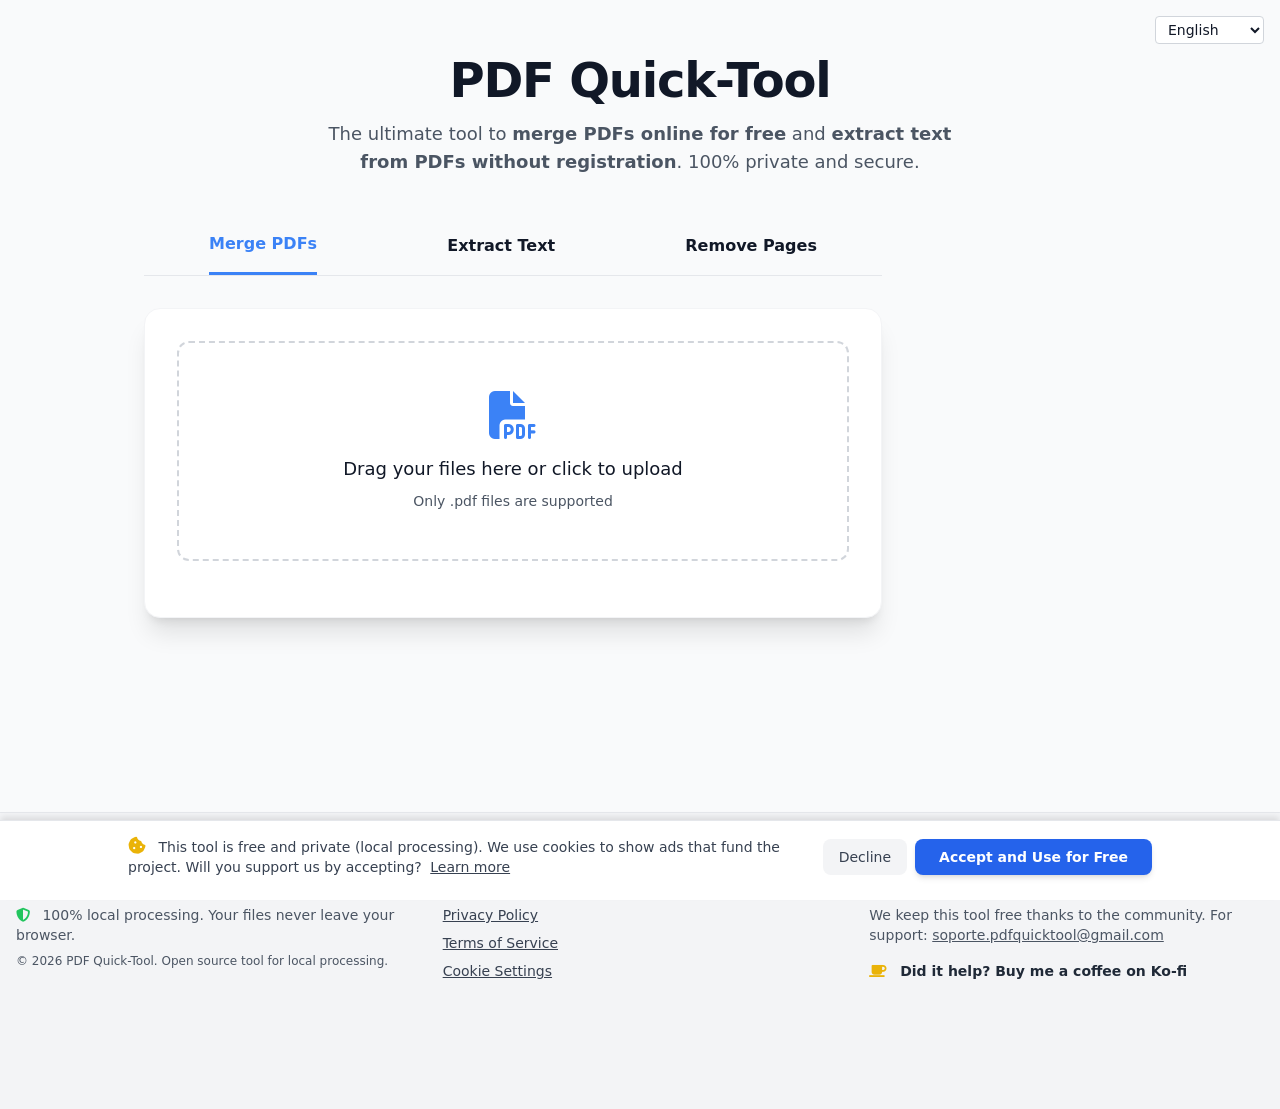
==== index.html @ b6a0bd24 "Update index.html" ====
<!DOCTYPE html>
<html lang="es" class="scroll-smooth">

<head>
    <meta charset="UTF-8">
    <meta name="viewport" content="width=device-width, initial-scale=1.0">
    <meta name="language" content="es" />
    <meta name="revisit-after" content="7 days" />
    <meta name="distribution" content="global" />
    <meta name="rating" content="general" />
    <meta name="robots" content="index, follow" />

    <meta name="theme-color" content="#3b82f6">

    <!-- SEO Básico -->
    <link rel="canonical" href="https://pdf-quick-tool.github.io/" />
    <link rel="alternate" hreflang="x-default" href="https://pdf-quick-tool.github.io/" />
    <link rel="alternate" hreflang="es" href="https://pdf-quick-tool.github.io/?lang=es" />
    <link rel="alternate" hreflang="en" href="https://pdf-quick-tool.github.io/?lang=en" />
    <link rel="alternate" hreflang="fr" href="https://pdf-quick-tool.github.io/?lang=fr" />
    <link rel="alternate" hreflang="de" href="https://pdf-quick-tool.github.io/?lang=de" />
    <link rel="alternate" hreflang="pt" href="https://pdf-quick-tool.github.io/?lang=pt" />

    <title>PDF Quick-Tool: Unir, Dividir y Extraer Texto Gratis Online</title>
    <meta name="description"
        content="Herramienta gratuita para unir PDF, extraer texto y eliminar páginas localmente. Privacidad total: tus archivos nunca salen de tu navegador.">
    <meta name="keywords"
        content="unir pdf gratis online, extraer texto de pdf sin registro, eliminar paginas pdf, pdf quick-tool">

    <!-- OpenGraph (Redes Sociales) -->
    <meta property="og:title" content="PDF Quick-Tool: Procesa tus PDF al instante">
    <meta property="og:description"
        content="Une, divide y extrae texto de tus PDFs sin subir archivos a ningún servidor. Privacidad 100% garantizada.">
    <meta property="og:image" content="https://pdf-quick-tool.github.io/og-image.png">
    <meta property="og:url" content="https://pdf-quick-tool.github.io/">
    <meta property="og:type" content="website">
    <meta property="og:site_name" content="PDF Quick-Tool">
    <meta property="og:image:alt" content="Previsualización de la interfaz de PDF Quick-Tool">

    <!-- Twitter Cards -->
    <meta name="twitter:card" content="summary_large_image">
    <meta name="twitter:title" content="PDF Quick-Tool: Procesa tus PDF al instante">
    <meta name="twitter:description"
        content="Une, divide y extrae texto de tus PDFs sin subir archivos a ningún servidor.">
    <meta name="twitter:image" content="https://pdf-quick-tool.github.io/og-image.png">

    <!-- Favicon optimizado para Google Search Console -->
    <link rel="icon" type="image/svg+xml" href="/favicon.svg" />
    <link rel="icon" type="image/x-icon" href="/favicon.ico" />
    <link rel="icon" href="data:image/svg+xml,<svg xmlns='http://www.w3.org/2000/svg' viewBox='0 0 32 32'><circle cx='16' cy='16' r='15' fill='%233b82f6'/><rect x='8' y='6' width='16' height='20' rx='2' fill='white' opacity='0.95'/><text x='16' y='15' font-family='Arial' font-size='5' font-weight='bold' text-anchor='middle' fill='%231d4ed8'>PDF</text><circle cx='16' cy='20' r='3' fill='%2310b981'/><path d='M14 20 L15.5 21.5 L18 18.5' stroke='white' stroke-width='1.5' fill='none'/></svg>" />
    <link rel="shortcut icon" href="/favicon.ico" />
    <link rel="apple-touch-icon" href="/favicon.ico" />
    <link rel="apple-touch-icon" sizes="180x180" href="/favicon.ico" />
    <meta name="msapplication-TileImage" content="/favicon.ico" />
    <meta name="msapplication-TileColor" content="#3b82f6" />
    
    <!-- Configuración específica para Google Search -->
    <link rel="icon" type="image/png" sizes="48x48" href="/favicon.ico" />
    <link rel="icon" type="image/png" sizes="16x16" href="/favicon.ico" />
    <link rel="icon" type="image/png" sizes="32x32" href="/favicon.ico" />
    
    <!-- Schema.org markup for Google -->
    <script type="application/ld+json">
    {
      "@context": "https://schema.org",
      "@type": "WebApplication",
      "name": "PDF Quick-Tool",
      "url": "https://pdf-quick-tool.github.io",
      "description": "Herramienta gratuita para unir PDF, extraer texto y eliminar páginas localmente. Privacidad total: tus archivos nunca salen de tu navegador.",
      "applicationCategory": "ProductivityApplication",
      "operatingSystem": "Any",
      "browserRequirements": "HTML5, JavaScript",
      "offers": {
        "@type": "Offer",
        "price": "0",
        "priceCurrency": "USD"
      },
      "featureList": [
        "Unir múltiples PDFs",
        "Extraer texto de PDFs",
        "Eliminar páginas específicas",
        "Procesamiento 100% local",
        "Soporte multiidioma"
      ],
      "screenshot": "https://pdf-quick-tool.github.io/og-image.png",
      "author": {
        "@type": "Organization",
        "name": "PDF Quick-Tool"
      },
      "aggregateRating": {
        "@type": "AggregateRating",
        "ratingValue": "4.8",
        "reviewCount": "1000+"
      }
    }
    </script>


    <!-- Scripts & Estilos (Render-blocking optimization) -->
    <link rel="stylesheet" href="styles.css">
    <!-- PDF Libraries are now lazy-loaded on demand to improve performance (FCP/LCP) -->
    <!-- FontAwesome No-Render-Blocking with swap -->
    <!-- Preload del woff2 principal para que el navegador lo descargue de inmediato -->
    <link rel="preload" href="https://cdnjs.cloudflare.com/ajax/libs/font-awesome/6.5.1/webfonts/fa-solid-900.woff2"
        as="font" type="font/woff2" crossorigin="anonymous">
    <link rel="stylesheet" href="https://cdnjs.cloudflare.com/ajax/libs/font-awesome/6.5.1/css/all.min.css"
        media="print" onload="this.media='all'; this.onload=null;">
    <noscript>
        <link rel="stylesheet" href="https://cdnjs.cloudflare.com/ajax/libs/font-awesome/6.5.1/css/all.min.css">
    </noscript>
    <style>
        /* Mejorar FCP y CLS con font-display */
        @font-face {
            font-family: 'Font Awesome 6 Free';
            font-display: swap;
            src: url('https://cdnjs.cloudflare.com/ajax/libs/font-awesome/6.5.1/webfonts/fa-solid-900.woff2') format('woff2');
        }
    </style>

    <style>
        .drop-zone--over {
            border-color: #3b82f6;
            background-color: #eff6ff;
        }

        [v-cloak] {
            display: none;
        }

        .tab-active {
            border-bottom: 3px solid #3b82f6;
            color: #3b82f6;
        }

        /* Prevenir FOUC (Flash of Unstyled Content) */
        body {
            opacity: 0;
            transition: opacity 0.3s ease-in-out;
        }

        body.loaded {
            opacity: 1;
        }

        /* Reserva de espacio para anuncios y banner para evitar CLS */
        #ad-header {
            min-height: 90px;
            aspect-ratio: 728 / 90;
        }

        #ad-post-action {
            min-height: 250px;
            aspect-ratio: 300 / 250;
        }

        #ad-sidebar {
            min-height: 600px;
            aspect-ratio: 160 / 600;
        }

        #cookie-banner {
            min-height: 80px;
        }
    </style>
    <!-- Failsafe: Revelar cuerpo si los scripts tardan demasiado -->
    <script>
        // Inicializar lenguaje lo más pronto posible para evitar saltos de contenido (CLS/LCP)
        const params = new URLSearchParams(window.location.search);
        const langParam = params.get('lang');
        const savedLang = langParam || localStorage.getItem('pdfqt_lang') || 'es';
        document.documentElement.lang = savedLang;

        setTimeout(() => {
            document.body.classList.add('loaded');
        }, 2000);
    </script>
</head>

<body class="bg-gray-50 text-gray-900 transition-colors duration-300 dark:bg-gray-900 dark:text-gray-100">

    <!-- Navegación y Título -->
    <header class="container mx-auto px-4 py-8 text-center relative">
        <div class="absolute top-0 right-4 mt-4">
            <select id="lang-select" onchange="changeLanguage(this.value)" aria-label="Seleccionar idioma"
                class="bg-white dark:bg-gray-800 border border-gray-300 dark:border-gray-700 rounded px-2 py-1 text-sm outline-none">
                <option value="es">Español</option>
                <option value="en">English</option>
                <option value="pt">Português</option>
                <option value="de">Deutsch</option>
                <option value="fr">Français</option>
            </select>
        </div>
        <h1 class="text-4xl font-extrabold tracking-tight sm:text-5xl mt-6 mb-4" data-i18n="title_main">
            PDF Quick-Tool
        </h1>
        <p class="text-lg text-gray-600 dark:text-gray-400 max-w-2xl mx-auto" data-i18n="subtitle_main">
            La herramienta definitiva para <strong>unir PDF gratis online</strong> y <strong>extraer texto de PDF sin
                registro</strong>. 100% privado y seguro.
        </p>
    </header>

    <main class="container mx-auto px-4 py-6 max-w-5xl">
        <div class="grid grid-cols-1 lg:grid-cols-4 gap-6">

            <!-- Columna Principal -->
            <div class="lg:col-span-3 space-y-6">

                <!-- Tabs -->
                <nav class="flex justify-around border-b border-gray-200 dark:border-gray-700 mb-8">
                    <button onclick="switchTab('merge')" id="tab-merge" class="tab-btn pb-4 font-semibold tab-active"
                        data-i18n="tab_merge">Unir PDFs</button>
                    <button onclick="switchTab('extract')" id="tab-extract" class="tab-btn pb-4 font-semibold"
                        data-i18n="tab_extract">Extraer
                        Texto</button>
                    <button onclick="switchTab('remove')" id="tab-remove" class="tab-btn pb-4 font-semibold"
                        data-i18n="tab_remove">Eliminar
                        Páginas</button>
                </nav>

                <!-- Herramienta Interactiva -->
                <section
                    class="bg-white dark:bg-gray-800 p-8 rounded-2xl shadow-xl border border-gray-100 dark:border-gray-700">
                    <div id="drop-zone"
                        class="border-2 border-dashed border-gray-300 dark:border-gray-600 rounded-xl p-12 text-center transition-all cursor-pointer hover:border-blue-400">
                        <i class="fas fa-file-pdf text-5xl text-blue-500 mb-4" style="width: 48px; height: 48px;"></i>
                        <p class="text-lg font-medium" data-i18n="drop_zone_title">Arrastra tus archivos aquí o haz clic
                            para subir</p>
                        <p class="text-sm text-gray-600 dark:text-gray-400 mt-2" data-i18n="drop_zone_subtitle">Solo
                            archivos .pdf
                            admitidos</p>
                        <input type="file" id="file-input" class="hidden" multiple accept=".pdf">
                    </div>

                    <!-- Lista de archivos seleccionados -->
                    <div id="file-list" class="mt-6 space-y-2"></div>

                    <!-- Configuración según herramienta -->
                    <div id="config-area" class="mt-8 hidden">
                        <div id="remove-pages-config" class="hidden">
                            <label class="block text-sm font-medium mb-2" data-i18n="pages_to_remove">Páginas a eliminar
                                (ej: 1, 3-5):</label>
                            <input type="text" id="pages-to-remove" placeholder="1, 4, 5"
                                class="w-full p-3 rounded-lg border dark:bg-gray-700 dark:border-gray-600">
                        </div>

                        <div id="extract-config"
                            class="hidden mb-6 rounded-2xl border-2 border-gray-200 dark:border-gray-700 bg-white dark:bg-gray-800 shadow-sm overflow-hidden transition-all duration-300">

                            <!-- Harmonious Clickable Header -->
                            <label
                                class="flex items-center justify-between p-5 border-b border-gray-100 dark:border-gray-700 hover:bg-gray-50 dark:hover:bg-gray-700/50 cursor-pointer transition-colors"
                                id="ocr-header-module" aria-label="Toggle OCR">
                                <div class="flex items-center space-x-4">
                                    <div class="bg-blue-100 dark:bg-blue-900/60 p-3 rounded-xl text-blue-700 dark:text-blue-300 shadow-sm transition-colors"
                                        id="ocr-icon-bg">
                                        <i class="fas fa-file-search text-lg" id="ocr-icon"></i>
                                    </div>
                                    <div>
                                        <h4 class="text-base font-bold text-gray-900 dark:text-white leading-none"
                                            data-i18n="ocr_title">Optimizar Lectura (OCR)</h4>
                                        <p class="text-[13px] text-gray-600 dark:text-gray-400 mt-1.5 font-medium"
                                            data-i18n="ocr_subtitle">Detecta texto en imágenes o fotos</p>
                                    </div>
                                </div>

                                <!-- Standard, Highly Visible Toggle -->
                                <div class="relative inline-flex items-center cursor-pointer ml-4 shrink-0">
                                    <input type="checkbox" id="ocr-toggle" class="sr-only peer"
                                        onchange="toggleOCRVisuals(this)">
                                    <div
                                        class="w-14 h-7 bg-gray-300 peer-focus:outline-none peer-focus:ring-4 peer-focus:ring-blue-500/30 rounded-full peer dark:bg-gray-600 peer-checked:after:translate-x-full rtl:peer-checked:after:-translate-x-full peer-checked:after:border-white after:content-[''] after:absolute after:top-[2px] after:start-[3px] after:bg-white after:border-gray-300 after:border after:rounded-full after:h-6 after:w-6 after:transition-all dark:border-gray-500 peer-checked:bg-blue-600">
                                    </div>
                                </div>
                            </label>

                            <div class="p-5 flex flex-col space-y-4">
                                <div class="flex items-center justify-between">
                                    <div class="flex items-center space-x-3">
                                        <span id="ocr-status-badge"
                                            class="px-3 py-1 rounded-full text-[11px] tracking-widest uppercase font-bold bg-gray-100 dark:bg-gray-700 text-gray-600 dark:text-gray-300 border border-gray-200 dark:border-gray-600 transition-colors"
                                            data-i18n="ocr_off">DESACTIVADO</span>
                                        <p class="text-[13px] text-gray-700 dark:text-gray-300 font-semibold"
                                            data-i18n="ocr_privacy_note">Privacidad 100% Local</p>
                                    </div>
                                </div>
                                <p class="text-xs leading-relaxed text-gray-500 dark:text-gray-400"
                                    data-i18n="ocr_disclaimer">Nota: Si es la primera vez, descargará los datos
                                    necesarios (~10MB) de internet.</p>

                                <div id="ocr-tip"
                                    class="hidden mt-1 p-4 bg-amber-50 dark:bg-amber-900/30 border border-amber-200 dark:border-amber-700/50 rounded-xl flex items-start space-x-3 transition-all duration-500 shadow-sm">
                                    <i class="fas fa-lightbulb text-amber-500 dark:text-amber-400 mt-0.5 text-lg"></i>
                                    <div class="flex-1">
                                        <p class="text-[13px] text-amber-900 dark:text-amber-100 font-bold mb-1">¡Aviso!
                                        </p>
                                        <p class="text-xs text-amber-800 dark:text-amber-200/90 leading-relaxed"
                                            data-i18n="ocr_tip_text">Este PDF parece ser una imagen. ¡Activá el OCR
                                            arriba para leer su texto!</p>
                                    </div>
                                </div>
                            </div>
                        </div>

                        <div id="ocr-status"
                            class="hidden mt-4 p-5 bg-gray-50 dark:bg-gray-800/60 rounded-xl border border-gray-200 dark:border-gray-700 shadow-sm transition-all">
                            <div class="flex items-center justify-between mb-3">
                                <div class="flex items-center space-x-3">
                                    <i class="fas fa-circle-notch fa-spin text-blue-600 dark:text-blue-400"></i>
                                    <p id="ocr-status-text"
                                        class="text-[13px] font-bold text-gray-800 dark:text-gray-200"></p>
                                </div>
                                <span id="ocr-percentage"
                                    class="text-xs font-bold text-gray-500 dark:text-gray-400">0%</span>
                            </div>
                            <div
                                class="w-full bg-gray-200 dark:bg-gray-700 rounded-full h-2 shadow-inner overflow-hidden">
                                <div id="ocr-progress"
                                    class="bg-blue-600 dark:bg-blue-500 h-full rounded-full transition-all duration-300 ease-out relative"
                                    style="width: 0%"></div>
                            </div>
                        </div>

                        <button id="process-btn"
                            class="w-full bg-blue-600 hover:bg-blue-700 text-white font-bold py-4 rounded-xl transition-all flex items-center justify-center space-x-2 mt-4">
                            <span id="btn-text" data-i18n="process_btn">Procesar Archivo</span>
                            <div id="loader"
                                class="hidden w-5 h-5 border-2 border-white border-t-transparent rounded-full animate-spin">
                            </div>
                        </button>
                <!-- Contenido SEO -->
                <article class="prose dark:prose-invert max-w-none mt-12">
                    <h2 class="text-2xl font-bold" data-i18n="seo_h2">¿Cómo unir PDF gratis online con esta herramienta?
                    </h2>
                    <p data-i18n="seo_p">Nuestra herramienta utiliza la tecnología de <strong>procesamiento en el
                            cliente</strong>. A
                        diferencia de otros sitios, nosotros no subimos tus documentos a un servidor externo. Todo
                        ocurre en la memoria de tu navegador, lo que la convierte en la opción más rápida y segura para
                        manejar documentos sensibles.</p>

                    <h3 class="text-xl font-semibold mt-4" data-i18n="seo_h3">Beneficios de extraer texto de PDF sin
                        registro</h3>
                    <ul class="list-disc pl-6">
                        <li data-i18n="seo_li1"><strong>Privacidad:</strong> Los datos bancarios o personales no salen
                            de tu PC.</li>
                        <li data-i18n="seo_li2"><strong>Velocidad:</strong> Sin colas de espera ni tiempos de subida.
                        </li>
                        <li data-i18n="seo_li3"><strong>Sin límites:</strong> Procesa archivos grandes sin restricciones
                            de cuenta premium.
                        </li>
                    </ul>
                </article>

                <!-- FAQ Section -->
                <section class="mt-12 space-y-4">
                    <h2 class="text-2xl font-bold mb-6" data-i18n="faq_title">Preguntas Frecuentes (FAQ)</h2>
                    <div class="p-4 border rounded-lg bg-gray-50 dark:bg-gray-800">
                        <h3 class="font-bold" data-i18n="faq_q1">¿Es seguro subir mis documentos?</h3>
                        <p class="text-sm" data-i18n="faq_a1">Absolutamente. PDF Quick-Tool procesa los archivos
                            localmente. Tus PDFs nunca
                            se envían a la nube.</p>
                    </div>
                    <div class="p-4 border rounded-lg bg-gray-50 dark:bg-gray-800">
                        <h3 class="font-bold" data-i18n="faq_q2">¿Tiene algún costo o límite de uso?</h3>
                        <p class="text-sm" data-i18n="faq_a2">No. Es totalmente gratuito y no requiere registro previo
                            para funcionar.</p>
                    </div>
                </section>
            </div>


        </div>
    </main>

    <!-- Native Banner Ad - relocated for better UX -->
    <div id="native-banner-container" class="w-full flex justify-center my-8 min-h-[90px]">
        <div id="container-9c0160470687def6fc582f0096557057"></div>
    </div>

    <footer class="bg-gray-100 dark:bg-gray-950 py-12 mt-20 border-t dark:border-gray-800 pb-32">
        <!-- pb-32 para el banner de cookies -->
        <div class="container mx-auto px-4">
            <div class="grid grid-cols-1 md:grid-cols-3 gap-8 text-center md:text-left">
                <!-- Columna 1: Seguridad y Confianza -->
                <div>
                    <h3 class="text-lg font-bold mb-4 text-gray-900 dark:text-gray-100">PDF Quick-Tool</h3>
                    <p class="text-sm text-gray-600 dark:text-gray-400 mb-2" data-i18n="footer_trust">
                        <i class="fas fa-shield-alt text-green-500 mr-2"></i> Procesamiento 100% local. Tus archivos
                        nunca salen de tu navegador.
                    </p>
                    <p class="text-xs text-gray-600 dark:text-gray-400" data-i18n="footer_copy">
                        &copy; 2026 PDF Quick-Tool. Herramienta de código abierto.
                    </p>
                </div>

                <!-- Columna 2: Legal -->
                <div>
                    <h3 class="text-lg font-bold mb-4 text-gray-900 dark:text-gray-100" data-i18n="footer_legal_title">
                        Legal</h3>
                    <ul class="space-y-2 text-sm text-gray-700 dark:text-gray-300">
                        <li><a href="privacy.html"
                                class="underline hover:text-blue-600 dark:hover:text-blue-400 transition-colors"
                                data-i18n="footer_privacy">Política de Privacidad</a></li>
                        <li><a href="terms.html"
                                class="underline hover:text-blue-600 dark:hover:text-blue-400 transition-colors"
                                data-i18n="footer_terms">Términos de Servicio</a></li>
                        <li><a href="#" onclick="resetConsent(event)"
                                class="underline hover:text-blue-600 dark:hover:text-blue-400 transition-colors"
                                data-i18n="footer_cookie_settings">Configuración de Cookies</a></li>
                    </ul>
                </div>

                <!-- Columna 3: Apoyo y Contacto -->
                <div>
                    <h3 class="text-lg font-bold mb-4 text-gray-900 dark:text-gray-100"
                        data-i18n="footer_support_title">Apoya el Proyecto</h3>
                    <p class="text-sm text-gray-600 dark:text-gray-400 mb-4" data-i18n="footer_support_text">
                        Mantenemos esta herramienta gratuita gracias a la comunidad. Para soporte:
                        <a href="mailto:soporte.pdfquicktool@gmail.com"
                            class="text-blue-900 dark:text-blue-300 underline hover:no-underline">soporte.pdfquicktool@gmail.com</a>
                    </p>
                    <p class="text-sm font-semibold text-gray-800 dark:text-gray-200 mt-4">
                        <i class="fas fa-coffee text-yellow-500 mr-2"></i>
                        <span data-i18n="footer_coffee_btn">¿Te sirvió? Invitame un café en Ko-fi</span>
                    </p>
                </div>
            </div>
        </div>
    </footer>

    <!-- Banner de Consentimiento de Cookies (GDPR Opt-in) -->
    <div id="cookie-banner"
        class="fixed bottom-0 left-0 right-0 bg-white dark:bg-gray-800 border-t border-gray-200 dark:border-gray-700 shadow-[0_-4px_6px_-1px_rgba(0,0,0,0.1)] p-4 transform translate-y-full transition-transform duration-500 z-50">
        <div class="container mx-auto max-w-5xl flex flex-col md:flex-row items-center justify-between gap-4">
            <div class="text-sm text-gray-700 dark:text-gray-300 flex-1">
                <i class="fas fa-cookie-bite text-yellow-500 mr-2 text-lg"></i>
                <span data-i18n="cookie_message">Esta herramienta es gratuita y privada (procesamiento local). Usamos
                    cookies para mostrar anuncios que financian el proyecto. ¿Nos apoyas aceptando?</span>
                <a href="privacy.html" class="text-blue-700 dark:text-blue-400 underline hover:no-underline ml-1"
                    aria-label="Conoce más sobre nuestra política de privacidad" data-i18n="cookie_privacy_link">Conoce
                    más</a>
            </div>
            <div class="flex gap-2 w-full md:w-auto">
                <button onclick="declineCookies()"
                    class="flex-1 md:flex-none px-4 py-2 text-sm font-medium text-gray-700 bg-gray-100 hover:bg-gray-200 dark:bg-gray-700 dark:text-gray-200 dark:hover:bg-gray-600 rounded-lg transition-colors"
                    data-i18n="cookie_decline">Rechazar</button>
                <button onclick="acceptCookies()"
                    class="flex-1 md:flex-none px-6 py-2 text-sm font-bold text-white bg-blue-600 hover:bg-blue-700 shadow-md rounded-lg transition-colors"
                    data-i18n="cookie_accept">Aceptar y Usar Gratis</button>
            </div>
        </div>
    </div>

    <script>
        const translations = {
            es: {
                title_main: "PDF Quick-Tool",
                subtitle_main: "La herramienta definitiva para <strong>unir PDF gratis online</strong> e <strong>extraer texto de PDF sin registro</strong>. 100% privado y seguro.",
                tab_merge: "Unir PDFs",
                tab_extract: "Extraer Texto",
                tab_remove: "Eliminar Páginas",
                drop_zone_title: "Arrastra tus archivos aquí o haz clic para subir",
                drop_zone_subtitle: "Solo archivos .pdf admitidos",
                pages_to_remove: "Páginas a eliminar (ej: 1, 3-5):",
                process_btn: "Procesar Archivo",
                processing_btn: "Procesando...",
                seo_h2: "¿Cómo unir PDF gratis online con esta herramienta?",
                seo_p: "Nuestra herramienta utiliza la tecnología de <strong>procesamiento en el cliente</strong>. A diferencia de otros sitios, nosotros no subimos tus documentos a un servidor externo. Todo ocurre en la memoria de tu navegador, lo que la convierte en la opción más rápida y segura para manejar documentos sensibles.",
                seo_h3: "Beneficios de extraer texto de PDF sin registro",
                seo_li1: "<strong>Privacidad:</strong> Los datos bancarios o personales no salen de tu PC.",
                seo_li2: "<strong>Velocidad:</strong> Sin colas de espera ni tiempos de subida.",
                seo_li3: "<strong>Sin límites:</strong> Procesa archivos grandes sin restricciones de cuenta premium.",
                faq_title: "Preguntas Frecuentes (FAQ)",
                faq_q1: "¿Es seguro subir mis documentos?",
                faq_a1: "Absolutamente. PDF Quick-Tool procesa los archivos localmente. Tus PDFs nunca se envían a la nube.",
                faq_q2: "¿Tiene algún costo o límite de uso?",
                faq_a2: "No. Es totalmente gratuito y no requiere registro previo para funcionar.",
                footer_copy: "&copy; 2026 PDF Quick-Tool. Herramienta de código abierto para procesamiento local.",
                alert_pdf_loading: "La librería PDF aún se está cargando. Reintenta en un momento.",
                alert_pdfjs_loading: "La librería PDF.js aún se está cargando. Reintenta en un momento.",
                alert_error: "Error al procesar: ",
                file_merged: "unido.pdf",
                file_extracted: "texto_extraido_",
                file_modified: "modificado.pdf",
                page_text: "Página",
                page_title: "PDF Quick-Tool: Unir, Dividir y Extraer Texto Gratis Online",
                meta_description: "Herramienta gratuita para unir PDF, extraer texto y eliminar páginas localmente. Privacidad total: tus archivos nunca salen de tu navegador.",
                meta_keywords: "unir pdf gratis online, extraer texto de pdf sin registro, eliminar paginas pdf, pdf quick-tool",
                footer_trust: "<i class=\"fas fa-shield-alt text-green-500 mr-2\"></i> Procesamiento 100% local. Tus archivos nunca salen de tu navegador.",
                footer_legal_title: "Legal",
                footer_privacy: "Política de Privacidad",
                footer_terms: "Términos de Servicio",
                footer_support_title: "Apoya el Proyecto",
                footer_support_text: "Mantenemos esta herramienta gratuita gracias a la comunidad. Para soporte: <a href='mailto:soporte.pdfquicktool@gmail.com' class='text-blue-700 dark:text-blue-400 underline hover:no-underline'>soporte.pdfquicktool@gmail.com</a>",
                cookie_message: "Esta herramienta es gratuita y privada (procesamiento local). Usamos cookies para mostrar anuncios que financian el proyecto. ¿Nos apoyas aceptando?",
                cookie_privacy_link: "Conoce más",
                cookie_accept: "Aceptar y Usar Gratis",
                cookie_decline: "Rechazar",
                footer_cookie_settings: "Configuración de Cookies",
                footer_coffee_btn: "¿Te sirvió? Invitame un café en Ko-fi",
                kofi_button: "Apoyame",
                enable_ocr: "Habilitar OCR (Para PDFs escaneados)",
                ocr_disclaimer: "El proceso es local pero puede ser lento y requiere descargar archivos adicionales (aprox. 10MB) la primera vez.",
                ocr_loading_worker: "Configurando motor de OCR...",
                ocr_processing_page: "Reconociendo texto: Página ",
                ocr_complete: "OCR completado!",
                ocr_suggest: "No se detectó texto. ¿Quieres intentar habilitar OCR?",
                ocr_tip_text: "Este PDF parece una imagen. ¡Activá el OCR arriba para leerlo!",
                ocr_title: "Optimizar Lectura (OCR)",
                ocr_subtitle: "Detecta texto en imágenes o fotos",
                ocr_on: "ACTIVADO",
                ocr_off: "DESACTIVADO",
                ocr_privacy_note: "Privacidad 100% Local"
            },
            en: {
                title_main: "PDF Quick-Tool",
                subtitle_main: "The ultimate tool to <strong>merge PDFs online for free</strong> and <strong>extract text from PDFs without registration</strong>. 100% private and secure.",
                tab_merge: "Merge PDFs",
                tab_extract: "Extract Text",
                tab_remove: "Remove Pages",
                drop_zone_title: "Drag your files here or click to upload",
                drop_zone_subtitle: "Only .pdf files are supported",
                pages_to_remove: "Pages to remove (e.g., 1, 3-5):",
                process_btn: "Process File",
                processing_btn: "Processing...",
                seo_h2: "How to merge PDFs online for free with this tool?",
                seo_p: "Our tool uses <strong>client-side processing</strong> technology. Unlike other sites, we do not upload your documents to an external server. Everything happens in your browser's memory, making it the fastest and most secure option for handling sensitive documents.",
                seo_h3: "Benefits of extracting text from PDFs without registration",
                seo_li1: "<strong>Privacy:</strong> Bank or personal data does not leave your PC.",
                seo_li2: "<strong>Speed:</strong> No waiting queues or upload times.",
                seo_li3: "<strong>No limits:</strong> Process large files without premium account restrictions.",
                faq_title: "Frequently Asked Questions (FAQ)",
                faq_q1: "Is it safe to upload my documents?",
                faq_a1: "Absolutely. PDF Quick-Tool processes files locally. Your PDFs are never sent to the cloud.",
                faq_q2: "Is there any cost or usage limit?",
                faq_a2: "No. It is completely free and requires no prior registration to work.",
                footer_copy: "&copy; 2026 PDF Quick-Tool. Open source tool for local processing.",
                alert_pdf_loading: "The PDF library is still loading. Try again in a moment.",
                alert_pdfjs_loading: "The PDF.js library is still loading. Try again in a moment.",
                alert_error: "Processing error: ",
                file_merged: "merged.pdf",
                file_extracted: "extracted_text_",
                file_modified: "modified.pdf",
                page_text: "Page",
                page_title: "PDF Quick-Tool: Merge, Split & Extract Text Free Online",
                meta_description: "Free tool to merge PDFs, extract text, and remove pages locally. Total privacy: your files never leave your browser.",
                meta_keywords: "merge pdf free online, extract text from pdf without registration, remove pdf pages, pdf quick-tool",
                footer_trust: "<i class=\"fas fa-shield-alt text-green-500 mr-2\"></i> 100% local processing. Your files never leave your browser.",
                footer_legal_title: "Legal",
                footer_privacy: "Privacy Policy",
                footer_terms: "Terms of Service",
                footer_support_title: "Support the Project",
                footer_support_text: "We keep this tool free thanks to the community. For support: <a href='mailto:soporte.pdfquicktool@gmail.com' class='text-blue-700 dark:text-blue-400 underline hover:no-underline'>soporte.pdfquicktool@gmail.com</a>",
                cookie_message: "This tool is free and private (local processing). We use cookies to show ads that fund the project. Will you support us by accepting?",
                cookie_privacy_link: "Learn more",
                cookie_accept: "Accept and Use for Free",
                cookie_decline: "Decline",
                footer_cookie_settings: "Cookie Settings",
                footer_coffee_btn: "Did it help? Buy me a coffee on Ko-fi",
                kofi_button: "Support me",
                enable_ocr: "Enable OCR (For scanned PDFs)",
                ocr_disclaimer: "Processing is local but can be slow and requires additional files (approx. 10MB) the first time.",
                ocr_loading_worker: "Setting up OCR engine...",
                ocr_processing_page: "Recognizing text: Page ",
                ocr_complete: "OCR Complete!",
                ocr_suggest: "No text detected. Do you want to try enabling OCR?",
                ocr_tip_text: "This PDF seems to be an image. Enable OCR above to read it!",
                ocr_title: "Optimize Reading (OCR)",
                ocr_subtitle: "Detect text in images or photos",
                ocr_on: "ENABLED",
                ocr_off: "DISABLED",
                ocr_privacy_note: "100% Local Privacy"
            },
            pt: {
                title_main: "PDF Quick-Tool",
                subtitle_main: "A ferramenta definitiva para <strong>unir PDF grátis online</strong> e <strong>extrair texto de PDF sem registro</strong>. 100% privado e seguro.",
                tab_merge: "Unir PDFs",
                tab_extract: "Extrair Texto",
                tab_remove: "Remover Páginas",
                drop_zone_title: "Arraste seus archivos aqui ou clique para fazer upload",
                drop_zone_subtitle: "Apenas arquivos .pdf são suportados",
                pages_to_remove: "Páginas a remover (ex: 1, 3-5):",
                process_btn: "Processar Arquivo",
                processing_btn: "Processando...",
                seo_h2: "Como unir PDF grátis online com esta ferramenta?",
                seo_p: "Nossa ferramenta utiliza a tecnologia de <strong>processamento no cliente</strong>. Diferente de outros sites, não enviamos seus documentos para um servidor externo. Tudo acontece na memória do seu navegador, tornando-a a opção más rápida e segura para lidar com documentos sensíveis.",
                seo_h3: "Benefícios de extrair texto de PDF sem registro",
                seo_li1: "<strong>Privacidade:</strong> Dados bancários ou pessoais não saem do seu PC.",
                seo_li2: "<strong>Velocidade:</strong> Sem filas de espera ou tempo de upload.",
                seo_li3: "<strong>Sem limites:</strong> Processe arquivos grandes sem restrições de contas premium.",
                faq_title: "Perguntas Frequentes (FAQ)",
                faq_q1: "É seguro enviar meus documentos?",
                faq_a1: "Absolutamente. O PDF Quick-Tool processa os arquivos localmente. Seus PDFs nunca são enviados para a nuvem.",
                faq_q2: "Existe algum custo ou limite de uso?",
                faq_a2: "Não. É totalmente gratuito y não requer registro prévio para funcionar.",
                footer_copy: "&copy; 2026 PDF Quick-Tool. Ferramenta de código abierto para processamento local.",
                alert_pdf_loading: "A biblioteca PDF ainda está carregando. Tente novamente em um momento.",
                alert_pdfjs_loading: "A biblioteca PDF.js ainda está carregando. Tente novamente em um momento.",
                alert_error: "Erro de processamento: ",
                file_merged: "unido.pdf",
                file_extracted: "texto_extraido_",
                file_modified: "modificado.pdf",
                page_text: "Página",
                page_title: "PDF Quick-Tool: Unir, Dividir e Extrair Texto Grátis Online",
                meta_description: "Ferramenta gratuita para unir PDF, extrair texto e remover páginas localmente. Privacidade total: seus arquivos nunca saem do seu navegador.",
                meta_keywords: "unir pdf grátis online, extrair texto de pdf sem registro, remover páginas pdf, pdf quick-tool",
                footer_trust: "<i class=\"fas fa-shield-alt text-green-500 mr-2\"></i> Processamento 100% local. Seus arquivos nunca saem do seu navegador.",
                footer_legal_title: "Legal",
                footer_privacy: "Política de Privacidade",
                footer_terms: "Termos de Serviço",
                footer_support_title: "Apoie o Projeto",
                footer_support_text: "Mantemos esta ferramenta gratuita graças à comunidade. Para suporte: <a href='mailto:soporte.pdfquicktool@gmail.com' class='text-blue-700 dark:text-blue-400 underline hover:no-underline'>soporte.pdfquicktool@gmail.com</a>",
                cookie_message: "Esta ferramenta é gratuita e privada (processamento local). Usamos cookies para mostrar anúncios que financiam el projeto. Você nos apoia aceitando?",
                cookie_privacy_link: "Saiba mais",
                cookie_accept: "Aceitar e Usar Grátis",
                cookie_decline: "Recusar",
                footer_cookie_settings: "Configurações de Cookies",
                footer_coffee_btn: "Ajudou você? Pague-me um café no Ko-fi",
                kofi_button: "Apoie-me"
            },
            de: {
                title_main: "PDF Quick-Tool",
                subtitle_main: "Das ultimative Werkzeug, um <strong>PDFs kostenlos online zusammenzuführen</strong> und <strong>Text aus PDFs ohne Registrierung zu extrahieren</strong>. 100% privat und sicher.",
                tab_merge: "PDFs zusammenführen",
                tab_extract: "Text extrahieren",
                tab_remove: "Seiten entfernen",
                drop_zone_title: "Ziehen Sie Ihre Dateien hierher oder klicken Sie zum Hochladen",
                drop_zone_subtitle: "Nur .pdf Dateien werden unterstützt",
                pages_to_remove: "Zu entfernende Seiten (z.B. 1, 3-5):",
                process_btn: "Datei verarbeiten",
                processing_btn: "Verarbeitung...",
                seo_h2: "Wie fügt man PDFs kostenlos online mit diesem Tool zusammen?",
                seo_p: "Unser Tool nutzt die <strong>Client-seitige Verarbeitungstechnologie</strong>. Im Gegensatz zu anderen Websites laden wir Ihre Dokumente nicht auf einen externen Server hoch. Alles passiert im Speicher Ihres Browsers, was es zur schnellsten und sichersten Option für sensible Dokumente macht.",
                seo_h3: "Vorteile der Textextraktion aus PDFs ohne Registrierung",
                seo_li1: "<strong>Privatsphäre:</strong> Bank- oder persönliche Daten verlassen Ihren PC nicht.",
                seo_li2: "<strong>Geschwindigkeit:</strong> Keine Warteschlangen oder Upload-Zeiten.",
                seo_li3: "<strong>No limits:</strong> Verarbeiten Sie große Dateien ohne Premium-Account-Einschränkungen.",
                faq_title: "Häufig gestellte Fragen (FAQ)",
                faq_q1: "Ist es sicher, meine Dokumente hochzuladen?",
                faq_a1: "Absolut. PDF Quick-Tool verarbeitet Dateien lokal. Ihre PDFs werden niemals in die Cloud gesendet.",
                faq_q2: "Gibt es Kosten oder Nutzungslimits?",
                faq_a2: "Noch. Es ist völlig kostenlos und erfordert keine vorherige Registrierung.",
                footer_copy: "&copy; 2026 PDF Quick-Tool. Open-Source-Tool für lokale Verarbeitung.",
                alert_pdf_loading: "Die PDF-Bibliothek wird noch geladen. Bitte versuchen Sie es gleich noch einmal.",
                alert_pdfjs_loading: "Die PDF.js-Bibliothek wird noch geladen. Bitte versuchen Sie es gleich noch einmal.",
                alert_error: "Verarbeitungsfehler: ",
                file_merged: "zusammengefuehrt.pdf",
                file_extracted: "extrahierter_text_",
                file_modified: "geaendert.pdf",
                page_text: "Seite",
                page_title: "PDF Quick-Tool: PDFs gratis online zusammenführen, teilen & Text extrahieren",
                meta_description: "Kostenloses Tool zum Zusammenführen von PDFs, Extrahieren von Text und Entfernen von Seiten lokal. Volle Privatsphäre: Ihre Dateien verlassen nie Ihren Browser.",
                meta_keywords: "pdf kostenlos online zusammenführen, text aus pdf ohne registrierung extrahieren, pdf seiten entfernen, pdf quick-tool",
                footer_trust: "<i class=\"fas fa-shield-alt text-green-500 mr-2\"></i> 100% lokale Verarbeitung. Ihre Dateien verlassen nie Ihren Browser.",
                footer_legal_title: "Rechtliches",
                footer_privacy: "Datenschutzerklärung",
                footer_terms: "Nutzungsbedingungen",
                footer_support_title: "Projekt unterstützen",
                footer_support_text: "Wir halten dieses Tool dank der Community kostenlos. Für Support: <a href='mailto:soporte.pdfquicktool@gmail.com' class='text-blue-700 dark:text-blue-400 underline hover:no-underline'>soporte.pdfquicktool@gmail.com</a>",
                cookie_message: "Dieses Tool ist kostenlos und privat (lokale Verarbeitung). Wir verwenden Cookies, um Anzeigen zu zeigen, die das Projekt finanzieren. Unterstützen Sie uns durch Akzeptieren?",
                cookie_privacy_link: "Mehr erfahren",
                cookie_accept: "Akzeptieren & Gratis nutzen",
                cookie_decline: "Ablehnen",
                footer_cookie_settings: "Cookie-Einstellungen",
                footer_coffee_btn: "Hat es geholfen? Spendier mir einen Kaffee auf Ko-fi",
                kofi_button: "Unterstützen"
            },
            fr: {
                title_main: "PDF Quick-Tool",
                subtitle_main: "L'outil ultime pour <strong>fusionner des PDF en ligne gratuitement</strong> et <strong>extraire du texte de PDF sans inscription</strong>. 100% privé et sécurisé.",
                tab_merge: "Fusionner des PDF",
                tab_extract: "Extraire le texte",
                tab_remove: "Supprimer des pages",
                drop_zone_title: "Déposez vos fichiers ici ou cliquez pour télécharger",
                drop_zone_subtitle: "Seuls les fichiers .pdf sont pris en charge",
                pages_to_remove: "Pages à supprimer (ex: 1, 3-5):",
                process_btn: "Traiter le fichier",
                processing_btn: "Traitement...",
                seo_h2: "Comment fusionner des PDF en ligne gratuitement avec cet outil ?",
                seo_p: "Notre outil utilise la technologie de <strong>traitement côté client</strong>. Contrairement à d'autres sites, nous ne téléchargeons pas vos documents sur un serveur externe. Tout se passe dans la mémoire de votre navigateur, ce qui en fait l'option la plus rapide et la plus sûre pour les documents sensibles.",
                seo_h3: "Avantages de l'extraction de texte de PDF sans inscription",
                seo_li1: "<strong>Confidentialité:</strong> Vos données bancaires ou personnelles ne quittent pas votre PC.",
                seo_li2: "<strong>Vitesse:</strong> Pas de file d'attente ni de temps de téléchargement.",
                seo_li3: "<strong>Sans limites:</strong> Traitez de gros fichiers sans les restrictions d'un compte premium.",
                faq_title: "Foire Aux Questions (FAQ)",
                faq_q1: "Est-il sûr de télécharger mes documents ?",
                faq_a1: "Absolument. PDF Quick-Tool traite les fichiers localement. Vos PDF ne sont jamais envoyés dans le cloud.",
                faq_q2: "Y a-t-il un coût ou une limite d'utilisation ?",
                faq_a2: "No. C'est totalement gratuit et ne nécessite aucune inscription préalable.",
                footer_copy: "&copy; 2026 PDF Quick-Tool. Outil open source pour le traitement local.",
                alert_pdf_loading: "La bibliothèque PDF est en cours de chargement. Veuillez réessayer dans un instant.",
                alert_pdfjs_loading: "La bibliothèque PDF.js est en cours de chargement. Veuillez réessayer dans un instant.",
                alert_error: "Erreur de traitement: ",
                file_merged: "fusionne.pdf",
                file_extracted: "texte_extrait_",
                file_modified: "modifie.pdf",
                page_text: "Page",
                page_title: "PDF Quick-Tool : Fusionner, Séparer et Extraire du Texte Gratuitement en Ligne",
                meta_description: "Outil gratuit pour fusionner des PDF, extraire du texte et supprimer des pages localement. Confidentialité totale : vos fichiers ne quittent jamais votre navigateur.",
                meta_keywords: "fusionner pdf en ligne gratuit, extraire texte pdf sans inscription, supprimer pages pdf, pdf quick-tool",
                footer_trust: "<i class=\"fas fa-shield-alt text-green-500 mr-2\"></i> Traitement 100% local. Vos fichiers ne quittent jamais votre navigateur.",
                footer_legal_title: "Mentions légales",
                footer_privacy: "Politique de confidentialité",
                footer_terms: "Conditions d'utilisation",
                footer_support_title: "Soutenir le proyecto",
                footer_support_text: "Nous gardons cet outil gratuit grâce à la communauté. Pour le support : <a href='mailto:soporte.pdfquicktool@gmail.com' class='text-blue-700 dark:text-blue-400 underline hover:no-underline'>soporte.pdfquicktool@gmail.com</a>",
                cookie_message: "Cet outil est gratuit et privé (traitement local). Nous usamos de cookies pour afficher des annonces finançant le projet. Nous soutiendrez-vous en acceptant ?",
                cookie_privacy_link: "En savoir plus",
                cookie_accept: "Accepter et utiliser",
                cookie_decline: "Refuser",
                footer_cookie_settings: "Paramètres des cookies",
                footer_coffee_btn: "Ça vous a aidé ? Offrez-moi un café sur Ko-fi",
                kofi_button: "Soutenir"
            }
        };

        let currentLang = localStorage.getItem('pdfqt_lang') || 'es';

        function changeLanguage(lang) {
            // Revertir a 'es' si el lenguaje no está en nuestro diccionario
            if (!translations[lang]) lang = 'es';

            currentLang = lang;
            localStorage.setItem('pdfqt_lang', lang);
            document.documentElement.lang = lang;
            document.getElementById('lang-select').value = lang;

            // Actualizar etiquetas en el DOM
            document.querySelectorAll('[data-i18n]').forEach(el => {
                const key = el.getAttribute('data-i18n');
                if (translations[lang] && translations[lang][key]) {
                    el.innerHTML = translations[lang][key];
                }
            });

            // Actualizar SEO (Títulos y Metadatos Dinámicos) con comprobaciones de seguridad
            const ogTitle = document.querySelector('meta[property="og:title"]');
            if (translations[lang].page_title) {
                document.title = translations[lang].page_title;
                if (ogTitle) ogTitle.content = translations[lang].page_title;
            }

            const metaDesc = document.querySelector('meta[name="description"]');
            const ogDesc = document.querySelector('meta[property="og:description"]');
            if (translations[lang].meta_description) {
                if (metaDesc) metaDesc.content = translations[lang].meta_description;
                if (ogDesc) ogDesc.content = translations[lang].meta_description;
            }

            const metaKeywords = document.querySelector('meta[name="keywords"]');
            if (translations[lang].meta_keywords && metaKeywords) {
                metaKeywords.content = translations[lang].meta_keywords;
            }

            // Actualizar estado del botón de procesamiento
            if (!document.getElementById('loader').classList.contains('hidden')) {
                document.getElementById('btn-text').innerText = translations[currentLang].processing_btn;
            } else {
                document.getElementById('btn-text').innerText = translations[currentLang].process_btn;
            }

            // Actualizar Widget de Ko-fi
            updateKofiWidget(lang);
        }

        function updateKofiWidget(lang) {
            // Eliminar el iframe previo de Ko-fi si existe para forzar un re-dibujado
            const existingWidget = document.querySelector('.floatingchat-container-wrap');
            if (existingWidget) {
                existingWidget.remove();
            }

            if (typeof kofiWidgetOverlay !== 'undefined') {
                kofiWidgetOverlay.draw('pdfquicktool', {
                    'type': 'floating-chat',
                    'floating-chat.donateButton.text': translations[lang].kofi_button,
                    'floating-chat.donateButton.background-color': '#323842',
                    'floating-chat.donateButton.text-color': '#fff'
                });
            }
        }

        /* --- LOGICA DE INITIALIZACION (COOKIES + LENGUAJE POR GEOLOCALIZACION) --- */
        let cookieBanner; // Se inicializa en DOMContentLoaded

        async function initApp() {
            // 1. Leer parámetro de URL primero para forzar idioma si existe
            const urlParams = new URLSearchParams(window.location.search);
            const urlLang = urlParams.get('lang');
            if (urlLang && translations[urlLang]) {
                localStorage.setItem('pdfqt_lang', urlLang);
            }

            // Configuración de PDF.js (movido aquí para asegurar que pdfjsLib esté definido con 'defer')
            if (typeof pdfjsLib !== 'undefined') {
                pdfjsLib.GlobalWorkerOptions.workerSrc = 'https://cdnjs.cloudflare.com/ajax/libs/pdf.js/3.11.174/pdf.worker.min.js';
            }
            const savedLang = localStorage.getItem('pdfqt_lang');
            const consent = localStorage.getItem('pdfqt_consent');

            // Caso 1: Todo configurado o fallo previo
            if (savedLang && (consent === 'true' || consent === 'false')) {
                changeLanguage(savedLang);
                if (consent === 'true') {
                    loadAds();
                    loadKofi();
                    loadAnalytics();
                }
                return;
            }

            // Caso 2: Falta lenguaje o consentimiento, detectamos por IP con tiempo límite y fallbacks
            let country = 'unknown';
            try {
                const getCountry = async (url) => {
                    const controller = new AbortController();
                    const timeoutId = setTimeout(() => controller.abort(), 6000); // 6s timeout for mobile data
                    const response = await fetch(url, { signal: controller.signal });
                    clearTimeout(timeoutId);
                    if (!response.ok) throw new Error(`HTTP error! status: ${response.status}`);
                    const data = await response.json();
                    return data.country || data.country_code || 'unknown';
                };

                // Intentar GeoJS primero
                try {
                    country = await getCountry('https://get.geojs.io/v1/ip/country.json');
                } catch (e) {
                    console.warn("GeoJS falló, intentando fallback 1 (ipapi.co)...");
                    try {
                        country = await getCountry('https://ipapi.co/json/');
                    } catch (e2) {
                        console.warn("Fallback 1 falló, intentando hint de navegador...");
                        // Hint de navegador: si el idioma es español, asumimos región no estricta (LATAM)
                        const navLang = navigator.language.split('-')[0];
                        if (navLang === 'es') {
                            console.log("Hint de navegador: 'es'. Asumimos región no estricta para clics rápidos.");
                            country = 'LATAM_HINT'; 
                        }
                    }
                }

                console.log("País detectado:", country);

                // A. Detección automática de Lenguaje
                if (!savedLang) {
                    let autoLang = 'en';
                    const esCountries = ['ES', 'AR', 'MX', 'CL', 'CO', 'PE', 'UY', 'PY', 'BO', 'EC', 'VE', 'DO', 'CU', 'PR', 'GT', 'HN', 'SV', 'NI', 'CR', 'PA'];
                    const ptCountries = ['BR', 'PT'];
                    const deCountries = ['DE', 'AT', 'CH'];
                    const frCountries = ['FR', 'BE', 'LU', 'MC', 'CA'];

                    if (esCountries.includes(country)) autoLang = 'es';
                    else if (ptCountries.includes(country)) autoLang = 'pt';
                    else if (deCountries.includes(country)) autoLang = 'de';
                    else if (frCountries.includes(country)) autoLang = 'fr';

                    changeLanguage(autoLang);
                } else {
                    changeLanguage(savedLang);
                }

                // B. Consentimiento de Cookies (GDPR/EU + Brasil LGPD)
                if (!consent) {
                    // Lista actualizada de países con regulaciones estrictas (EU + Brasil)
                    const strictCountries = ['AT', 'BE', 'BG', 'HR', 'CY', 'CZ', 'DK', 'EE', 'FI', 'FR', 'DE', 'GR', 'HU', 'IE', 'IT', 'LV', 'LT', 'LU', 'MT', 'NL', 'PL', 'PT', 'RO', 'SK', 'SI', 'ES', 'SE', 'GB', 'BR'];

                    // Detectar si es móvil
                    const isMobile = /Android|webOS|iPhone|iPad|iPod|BlackBerry|IEMobile|Opera Mini/i.test(navigator.userAgent);
                    
                    if (country !== 'unknown' && !strictCountries.includes(country)) {
                        console.log("Región no estricta detectada. Auto-consentimiento concedido.");
                        localStorage.setItem('pdfqt_consent', 'true');
                        loadAds();
                        loadKofi();
                        loadAnalytics();
                    } else if (isMobile) {
                        // Permitir anuncios en móviles incluso sin consentimiento
                        console.log("Dispositivo móvil detectado. Cargando anuncios sin consentimiento requerido.");
                        localStorage.setItem('pdfqt_consent', 'mobile_auto');
                        loadAds();
                        loadKofi();
                        loadAnalytics();
                    } else {
                        console.log("Región estricta o desconocida. Mostrando banner de consentimiento.");
                        showConsentBanner();
                    }
                } else if (consent === 'true' || consent === 'mobile_auto') {
                    loadAds();
                    loadKofi();
                    loadAnalytics();
                }
            } catch (err) {
                console.error("Error general en initApp:", err);
                // Fallback final basado en navegador si todo falla
                if (!savedLang) {
                    const navLang = navigator.language.split('-')[0];
                    changeLanguage(translations[navLang] ? navLang : 'es');
                } else {
                    changeLanguage(savedLang);
                }
                if (!consent) {
                    showConsentBanner();
                } else if (consent === 'true') {
                    loadAds();
                    loadKofi();
                }
            }
        }

        function showConsentBanner() {
            if (!cookieBanner) return;
            // Eliminado el delay de 1s para que la respuesta sea instantánea
            cookieBanner.classList.remove('translate-y-full');
        }

        function acceptCookies() {
            localStorage.setItem('pdfqt_consent', 'true');
            if (cookieBanner) cookieBanner.classList.add('translate-y-full');
            loadAds();
            loadKofi();
            loadAnalytics();
        }

        function declineCookies() {
            localStorage.setItem('pdfqt_consent', 'false');
            if (cookieBanner) cookieBanner.classList.add('translate-y-full');

            // Limpiar placeholders
            ['ad-header', 'ad-post-action', 'ad-sidebar', 'native-banner-container'].forEach(id => {
                const el = document.getElementById(id);
                if (el) el.innerHTML = '';
            });
        }

        function loadAnalytics() {
            console.log("Cargando Google Analytics...");
            const script = document.createElement('script');
            script.async = true;
            script.src = 'https://www.googletagmanager.com/gtag/js?id=G-ZRXF3C02KS';
            document.head.appendChild(script);

            window.dataLayer = window.dataLayer || [];
            function gtag() { dataLayer.push(arguments); }
            gtag('js', new Date());
            gtag('config', 'G-ZRXF3C02KS');
        }

        function resetConsent(e) {
            e.preventDefault();
            localStorage.removeItem('pdfqt_consent');
            location.reload(); // Recarga para volver a evaluar la lógica desde cero
        }

        // Global state for lazy loading
        let adsLoaded = false;
        let kofiLoaded = false;
        async function loadAds() {
            if (localStorage.getItem('pdfqt_consent') !== 'true') return;

            // Limpiar placeholder del sidebar si existe
            const sidebar = document.getElementById('ad-sidebar');
            if (sidebar) sidebar.innerHTML = '<span class="text-[10px] uppercase tracking-widest opacity-50">Publicidad</span>';

            if (adsLoaded) return;
            adsLoaded = true;
            console.log('Cargando Native Banner...');
            const script = document.createElement('script');
            script.async = true;
            script.dataset.cfasync = 'false';
            script.src = 'https://pl28904959.effectivegatecpm.com/9c0160470687def6fc582f0096557057/invoke.js';
            // The container is now directly in the HTML for reliability
            document.body.appendChild(script);
        }

        function loadKofi() {
            if (kofiLoaded) return;
            kofiLoaded = true;
            const script = document.createElement('script');
            script.src = 'https://storage.ko-fi.com/cdn/scripts/overlay-widget.js';
            script.onload = () => {
                const lang = localStorage.getItem('pdfqt_lang') || 'es';
                updateKofiWidget(lang);
            };
            document.body.appendChild(script);
        }

        document.addEventListener('DOMContentLoaded', () => {
            cookieBanner = document.getElementById('cookie-banner');
            // Revelar el cuerpo casi de inmediato pero con un respiro para el renderizado
            setTimeout(() => {
                document.body.classList.add('loaded');
            }, 10);

            // Usar requestIdleCallback para no bloquear el hilo principal durante la carga
            // Esto permite que el navegador pinte la página antes de ejecutar la lógica de geo-detección
            if ('requestIdleCallback' in window) {
                requestIdleCallback(() => initApp(), { timeout: 2000 });
            } else {
                setTimeout(() => initApp(), 0);
            }
        });

        // Función para cargar librerías de forma perezosa (Lazy Loading)
        function loadScript(src) {
            return new Promise((resolve, reject) => {
                if (document.querySelector(`script[src="${src}"]`)) {
                    resolve();
                    return;
                }
                const script = document.createElement('script');
                script.src = src;
                script.onload = resolve;
                script.onerror = reject;
                document.head.appendChild(script);
            });
        }

        async function ensurePDFLib() {
            if (typeof PDFLib === 'undefined') {
                await loadScript('https://unpkg.com/pdf-lib/dist/pdf-lib.min.js');
            }
        }

        async function ensurePDFJS() {
            if (typeof pdfjsLib === 'undefined') {
                await loadScript('https://cdnjs.cloudflare.com/ajax/libs/pdf.js/3.11.174/pdf.min.js');
                pdfjsLib.GlobalWorkerOptions.workerSrc = 'https://cdnjs.cloudflare.com/ajax/libs/pdf.js/3.11.174/pdf.worker.min.js';
            }
        }

        async function ensureTesseract() {
            if (typeof Tesseract === 'undefined') {
                await loadScript('https://cdn.jsdelivr.net/npm/tesseract.js@5/dist/tesseract.min.js');
            }
        }

        const getPDFDoc = () => window.PDFLib ? window.PDFLib.PDFDocument : null;



        let currentTab = 'merge';
        let selectedFiles = [];

        // Tab Management
        function switchTab(tab) {
            currentTab = tab;
            document.querySelectorAll('.tab-btn').forEach(btn => btn.classList.remove('tab-active'));
            document.getElementById(`tab-${tab}`).classList.add('tab-active');
            document.getElementById('remove-pages-config').classList.toggle('hidden', tab !== 'remove');
            document.getElementById('extract-config').classList.toggle('hidden', tab !== 'extract');
            resetUI();
        }

        function resetUI() {
            selectedFiles = [];
            document.getElementById('file-list').innerHTML = '';
            document.getElementById('config-area').classList.add('hidden');
            document.getElementById('ocr-status').classList.add('hidden');
            document.getElementById('ocr-toggle').checked = false;
            toggleOCRVisuals(document.getElementById('ocr-toggle'));
        }

        function toggleOCRVisuals(checkbox) {
            const container = document.getElementById('extract-config');
            const header = document.getElementById('ocr-header-module');
            const iconBg = document.getElementById('ocr-icon-bg');
            const badge = document.getElementById('ocr-status-badge');

            if (checkbox.checked) {
                container.classList.add('border-blue-500', 'dark:border-blue-500', 'ring-1', 'ring-blue-500/50', 'shadow-md');
                container.classList.remove('border-gray-100', 'dark:border-gray-700', 'shadow-sm');

                header.classList.add('bg-blue-50/50', 'dark:bg-blue-900/20');
                header.classList.remove('bg-gray-50', 'dark:bg-gray-800/50');

                iconBg.classList.add('bg-blue-600', 'dark:bg-blue-500', 'text-white', 'dark:text-white');
                iconBg.classList.remove('bg-blue-100', 'dark:bg-blue-900/60', 'text-blue-700', 'dark:text-blue-300');

                badge.innerText = translations[currentLang].ocr_on;
                badge.classList.remove('bg-gray-100', 'dark:bg-gray-700', 'text-gray-600', 'dark:text-gray-300', 'border-gray-200', 'dark:border-gray-600');
                badge.classList.add('bg-blue-100', 'dark:bg-blue-900/40', 'text-blue-700', 'dark:text-blue-300', 'border-blue-200', 'dark:border-blue-800');
            } else {
                container.classList.remove('border-blue-500', 'dark:border-blue-500', 'ring-1', 'ring-blue-500/50', 'shadow-md');
                container.classList.add('border-gray-100', 'dark:border-gray-700', 'shadow-sm');

                header.classList.remove('bg-blue-50/50', 'dark:bg-blue-900/20');
                header.classList.add('bg-gray-50', 'dark:bg-gray-800/50');

                iconBg.classList.remove('bg-blue-600', 'dark:bg-blue-500', 'text-white', 'dark:text-white');
                iconBg.classList.add('bg-blue-100', 'dark:bg-blue-900/60', 'text-blue-700', 'dark:text-blue-300');

                badge.innerText = translations[currentLang].ocr_off;
                badge.classList.add('bg-gray-100', 'dark:bg-gray-700', 'text-gray-600', 'dark:text-gray-300', 'border-gray-200', 'dark:border-gray-600');
                badge.classList.remove('bg-blue-100', 'dark:bg-blue-900/40', 'text-blue-700', 'dark:text-blue-300', 'border-blue-200', 'dark:border-blue-800');
            }
        }

        // File Selection Logic
        const dropZone = document.getElementById('drop-zone');
        const fileInput = document.getElementById('file-input');

        dropZone.onclick = () => fileInput.click();

        // Drag and Drop Handlers
        dropZone.addEventListener('dragover', (e) => {
            e.preventDefault();
            dropZone.classList.add('drop-zone--over');
        });

        ['dragleave', 'dragend'].forEach(type => {
            dropZone.addEventListener(type, () => {
                dropZone.classList.remove('drop-zone--over');
            });
        });

        dropZone.addEventListener('drop', (e) => {
            e.preventDefault();
            dropZone.classList.remove('drop-zone--over');
            if (e.dataTransfer.files.length > 0) {
                handleFiles(Array.from(e.dataTransfer.files));
            }
        });

        fileInput.onchange = (e) => {
            if (e.target.files.length > 0) {
                handleFiles(Array.from(e.target.files));
            }
        };

        async function handleFiles(files) {
            const pdfFiles = files.filter(f => f.name.toLowerCase().endsWith('.pdf'));

            if (pdfFiles.length === 0) return;

            if (currentTab === 'merge') {
                // Agregar archivos a la lista existente
                selectedFiles = [...selectedFiles, ...pdfFiles];
            } else {
                // Solo un archivo para extraer o eliminar
                selectedFiles = [pdfFiles[0]];

                // Proactive OCR Check
                if (currentTab === 'extract') {
                    try {
                        await ensurePDFJS();
                        const arrayBuffer = await pdfFiles[0].arrayBuffer();
                        const pdf = await pdfjsLib.getDocument({ data: arrayBuffer }).promise;
                        const page = await pdf.getPage(1);
                        const textContent = await page.getTextContent();
                        const hasText = textContent.items.some(item => item.str.trim().length > 0);

                        const tipEl = document.getElementById('ocr-tip');
                        if (!hasText) {
                            tipEl.classList.remove('hidden');
                        } else {
                            tipEl.classList.add('hidden');
                        }
                    } catch (e) { console.error("Proactive check failed", e); }
                }
            }
            updateFileList();
        }

        function removeFile(index) {
            selectedFiles.splice(index, 1);
            updateFileList();
        }

        function updateFileList() {
            const list = document.getElementById('file-list');
            list.innerHTML = selectedFiles.map((f, index) => `
                <div class="p-3 bg-blue-50 dark:bg-blue-900/20 rounded-lg flex items-center justify-between group animate-fade-in">
                    <div class="flex items-center overflow-hidden">
                        <i class="fas fa-file-pdf text-blue-500 mr-3 flex-shrink-0"></i>
                        <span class="truncate text-sm font-medium">${f.name}</span>
                    </div>
                    <button onclick="removeFile(${index})" class="text-gray-400 hover:text-red-500 transition-colors p-1" title="Eliminar">
                        <i class="fas fa-times"></i>
                    </button>
                </div>
            `).join('');

            if (selectedFiles.length > 0) {
                document.getElementById('config-area').classList.remove('hidden');
            } else {
                document.getElementById('config-area').classList.add('hidden');
            }
        }

        // PDF Processing
        let isProcessing = false;
        document.getElementById('process-btn').onclick = async () => {
            if (isProcessing) return;
            if (currentTab === 'merge' && selectedFiles.length < 2) {
                alert(currentLang === 'es' ? 'Selecciona al menos 2 archivos para unir.' : 'Please select at least 2 files to merge.');
                return;
            }
            const loader = document.getElementById('loader');
            const btnText = document.getElementById('btn-text');

            loader.classList.remove('hidden');
            btnText.innerText = translations[currentLang].processing_btn;
            isProcessing = true;

            try {
                if (currentTab === 'merge') {
                    await ensurePDFLib();
                    await mergePDFs();
                } else if (currentTab === 'extract') {
                    await ensurePDFJS();
                    await extractText();
                } else if (currentTab === 'remove') {
                    await ensurePDFLib();
                    await removePages();
                }
            } catch (err) {
                alert(translations[currentLang].alert_error + err.message);
            } finally {
                loader.classList.add('hidden');
                btnText.innerText = translations[currentLang].process_btn;
                isProcessing = false;
            }
        };

        async function mergePDFs() {
            const PDFDocument = getPDFDoc();
            if (!PDFDocument) {
                alert(translations[currentLang].alert_pdf_loading);
                return;
            }

            const mergedPdf = await PDFDocument.create();
            for (const file of selectedFiles) {
                const arrayBuffer = await file.arrayBuffer();
                const pdf = await PDFDocument.load(arrayBuffer);
                const copiedPages = await mergedPdf.copyPages(pdf, pdf.getPageIndices());
                copiedPages.forEach(page => mergedPdf.addPage(page));
            }
            download(await mergedPdf.save(), translations[currentLang].file_merged);
        }

        async function extractText() {
            if (typeof pdfjsLib === 'undefined') {
                alert(translations[currentLang].alert_pdfjs_loading);
                return;
            }

            const file = selectedFiles[0];
            const arrayBuffer = await file.arrayBuffer();
            const pdf = await pdfjsLib.getDocument({ data: arrayBuffer }).promise;
            const useOCR = document.getElementById('ocr-toggle').checked;

            let fullText = '';
            let textFound = false;

            if (useOCR) {
                await ensureTesseract();
                const ocrStatus = document.getElementById('ocr-status');
                const ocrStatusText = document.getElementById('ocr-status-text');
                const ocrProgress = document.getElementById('ocr-progress');

                ocrStatus.classList.remove('hidden');
                ocrStatusText.innerText = translations[currentLang].ocr_loading_worker;
                ocrProgress.style.width = '0%';
                document.getElementById('ocr-percentage').innerText = '0%';

                // Map 2-letter codes to Tesseract 3-letter codes
                const langMap = {
                    'es': 'spa',
                    'en': 'eng',
                    'pt': 'por',
                    'de': 'deu',
                    'fr': 'fra'
                };
                const tesseractLang = langMap[currentLang] || 'eng';

                const worker = await Tesseract.createWorker(tesseractLang, 1, {
                    logger: m => {
                        if (m.status === 'recognizing text') {
                            const pageNum = parseInt(ocrStatusText.getAttribute('data-page') || 1);
                            const totalPages = pdf.numPages;
                            const pageProgress = m.progress;
                            const totalProgress = ((pageNum - 1) / totalPages) + (pageProgress / totalPages);
                            const percentage = Math.round(totalProgress * 100);
                            ocrProgress.style.width = `${percentage}%`;
                            document.getElementById('ocr-percentage').innerText = `${percentage}%`;
                        }
                    }
                });

                for (let i = 1; i <= pdf.numPages; i++) {
                    ocrStatusText.innerText = translations[currentLang].ocr_processing_page + i + '/' + pdf.numPages;
                    ocrStatusText.setAttribute('data-page', i);
                    const page = await pdf.getPage(i);
                    const viewport = page.getViewport({ scale: 1.5 }); // Balanced scale for speed/accuracy
                    const canvas = document.createElement('canvas');
                    const context = canvas.getContext('2d');
                    canvas.height = viewport.height;
                    canvas.width = viewport.width;

                    await page.render({ canvasContext: context, viewport: viewport }).promise;

                    const { data: { text } } = await worker.recognize(canvas);
                    fullText += `--- ${translations[currentLang].page_text} ${i} ---\n${text}\n\n`;
                    const currentPercentage = Math.round((i / pdf.numPages) * 100);
                    ocrProgress.style.width = `${currentPercentage}%`;
                    document.getElementById('ocr-percentage').innerText = `${currentPercentage}%`;
                }

                await worker.terminate();
                ocrStatusText.innerText = translations[currentLang].ocr_complete;
                textFound = fullText.trim().length > 0;
            } else {
                for (let i = 1; i <= pdf.numPages; i++) {
                    const page = await pdf.getPage(i);
                    const textContent = await page.getTextContent();
                    const pageText = textContent.items.map(item => item.str).join(' ');
                    if (pageText.trim()) textFound = true;
                    fullText += `--- ${translations[currentLang].page_text} ${i} ---\n${pageText}\n\n`;
                }
            }

            if (!textFound && !useOCR) {
                if (confirm(translations[currentLang].ocr_suggest)) {
                    document.getElementById('ocr-toggle').checked = true;
                    // No descargamos nada automáticamente, dejamos que el usuario haga click de nuevo?
                    // O relanzamos? Relancemos para mejor UX.
                    await extractText();
                    return;
                }
            }

            const blob = new Blob([fullText], { type: "text/plain" });
            const url = URL.createObjectURL(blob);
            const a = document.createElement("a");
            a.href = url;
            a.download = translations[currentLang].file_extracted + file.name.replace('.pdf', '') + ".txt";
            a.click();
            URL.revokeObjectURL(url);
        }

        async function removePages() {
            const PDFDocument = getPDFDoc();
            if (!PDFDocument) {
                alert(translations[currentLang].alert_pdf_loading);
                return;
            }

            const file = selectedFiles[0];
            const indicesStr = document.getElementById('pages-to-remove').value;

            // Parse comma-separated values and ranges (e.g., "1, 3-5")
            const indicesToRemove = new Set();
            if (indicesStr.trim()) {
                const parts = indicesStr.split(',');
                for (const part of parts) {
                    const trimmedPart = part.trim();
                    if (trimmedPart.includes('-')) {
                        const [start, end] = trimmedPart.split('-').map(n => parseInt(n.trim()));
                        if (!isNaN(start) && !isNaN(end) && start <= end) {
                            for (let i = start; i <= end; i++) {
                                indicesToRemove.add(i - 1); // 0-indexed
                            }
                        }
                    } else {
                        const num = parseInt(trimmedPart);
                        if (!isNaN(num)) {
                            indicesToRemove.add(num - 1); // 0-indexed
                        }
                    }
                }
            }

            const arrayBuffer = await file.arrayBuffer();
            const pdf = await PDFDocument.load(arrayBuffer);

            // Lógica inversa: mantener las páginas que no están en la lista
            const total = pdf.getPageCount();
            const newPdf = await PDFDocument.create();
            const indicesToRemoveArray = Array.from(indicesToRemove);
            const indicesToKeep = Array.from({ length: total }, (_, i) => i).filter(i => !indicesToRemoveArray.includes(i));

            const copiedPages = await newPdf.copyPages(pdf, indicesToKeep);
            copiedPages.forEach(page => newPdf.addPage(page));

            download(await newPdf.save(), translations[currentLang].file_modified);
        }

        function download(data, name) {
            const blob = new Blob([data], { type: "application/pdf" });
            const url = URL.createObjectURL(blob);
            const a = document.createElement("a");
            a.href = url;
            a.download = name;
            a.click();
        }
    </script>

    <!-- Ko-fi Widget Styles -->
    <style>
        /* Forzar ubicación en la esquina inferior izquierda */
        .floatingchat-container-wrap {
            left: 16px !important;
            right: auto !important;
            z-index: 100000 !important;
        }

        /* Arreglo para el iframe que se inserta dinámicamente */
        .floatingchat-container {
            width: calc(100vw - 32px) !important;
            max-width: 350px !important;
        }
    </style>
    <!-- Mover scripts no críticos al final y usar defer/async -->
    <!-- Ko-fi se carga de forma diferida mediante JavaScript (ver listener arriba) -->
    <!-- <script src='https://storage.ko-fi.com/cdn/scripts/overlay-widget.js' defer></script> -->
</body>

</html>
---- styles.css ----
*,:after,:before{--tw-border-spacing-x:0;--tw-border-spacing-y:0;--tw-translate-x:0;--tw-translate-y:0;--tw-rotate:0;--tw-skew-x:0;--tw-skew-y:0;--tw-scale-x:1;--tw-scale-y:1;--tw-pan-x: ;--tw-pan-y: ;--tw-pinch-zoom: ;--tw-scroll-snap-strictness:proximity;--tw-gradient-from-position: ;--tw-gradient-via-position: ;--tw-gradient-to-position: ;--tw-ordinal: ;--tw-slashed-zero: ;--tw-numeric-figure: ;--tw-numeric-spacing: ;--tw-numeric-fraction: ;--tw-ring-inset: ;--tw-ring-offset-width:0px;--tw-ring-offset-color:#fff;--tw-ring-color:rgba(59,130,246,.5);--tw-ring-offset-shadow:0 0 #0000;--tw-ring-shadow:0 0 #0000;--tw-shadow:0 0 #0000;--tw-shadow-colored:0 0 #0000;--tw-blur: ;--tw-brightness: ;--tw-contrast: ;--tw-grayscale: ;--tw-hue-rotate: ;--tw-invert: ;--tw-saturate: ;--tw-sepia: ;--tw-drop-shadow: ;--tw-backdrop-blur: ;--tw-backdrop-brightness: ;--tw-backdrop-contrast: ;--tw-backdrop-grayscale: ;--tw-backdrop-hue-rotate: ;--tw-backdrop-invert: ;--tw-backdrop-opacity: ;--tw-backdrop-saturate: ;--tw-backdrop-sepia: ;--tw-contain-size: ;--tw-contain-layout: ;--tw-contain-paint: ;--tw-contain-style: }::backdrop{--tw-border-spacing-x:0;--tw-border-spacing-y:0;--tw-translate-x:0;--tw-translate-y:0;--tw-rotate:0;--tw-skew-x:0;--tw-skew-y:0;--tw-scale-x:1;--tw-scale-y:1;--tw-pan-x: ;--tw-pan-y: ;--tw-pinch-zoom: ;--tw-scroll-snap-strictness:proximity;--tw-gradient-from-position: ;--tw-gradient-via-position: ;--tw-gradient-to-position: ;--tw-ordinal: ;--tw-slashed-zero: ;--tw-numeric-figure: ;--tw-numeric-spacing: ;--tw-numeric-fraction: ;--tw-ring-inset: ;--tw-ring-offset-width:0px;--tw-ring-offset-color:#fff;--tw-ring-color:rgba(59,130,246,.5);--tw-ring-offset-shadow:0 0 #0000;--tw-ring-shadow:0 0 #0000;--tw-shadow:0 0 #0000;--tw-shadow-colored:0 0 #0000;--tw-blur: ;--tw-brightness: ;--tw-contrast: ;--tw-grayscale: ;--tw-hue-rotate: ;--tw-invert: ;--tw-saturate: ;--tw-sepia: ;--tw-drop-shadow: ;--tw-backdrop-blur: ;--tw-backdrop-brightness: ;--tw-backdrop-contrast: ;--tw-backdrop-grayscale: ;--tw-backdrop-hue-rotate: ;--tw-backdrop-invert: ;--tw-backdrop-opacity: ;--tw-backdrop-saturate: ;--tw-backdrop-sepia: ;--tw-contain-size: ;--tw-contain-layout: ;--tw-contain-paint: ;--tw-contain-style: }/*! tailwindcss v3.4.17 | MIT License | https://tailwindcss.com*/*,:after,:before{box-sizing:border-box;border:0 solid #e5e7eb}:after,:before{--tw-content:""}:host,html{line-height:1.5;-webkit-text-size-adjust:100%;-moz-tab-size:4;-o-tab-size:4;tab-size:4;font-family:ui-sans-serif,system-ui,sans-serif,Apple Color Emoji,Segoe UI Emoji,Segoe UI Symbol,Noto Color Emoji;font-feature-settings:normal;font-variation-settings:normal;-webkit-tap-highlight-color:transparent}body{margin:0;line-height:inherit}hr{height:0;color:inherit;border-top-width:1px}abbr:where([title]){-webkit-text-decoration:underline dotted;text-decoration:underline dotted}h1,h2,h3,h4,h5,h6{font-size:inherit;font-weight:inherit}a{color:inherit;text-decoration:inherit}b,strong{font-weight:bolder}code,kbd,pre,samp{font-family:ui-monospace,SFMono-Regular,Menlo,Monaco,Consolas,Liberation Mono,Courier New,monospace;font-feature-settings:normal;font-variation-settings:normal;font-size:1em}small{font-size:80%}sub,sup{font-size:75%;line-height:0;position:relative;vertical-align:baseline}sub{bottom:-.25em}sup{top:-.5em}table{text-indent:0;border-color:inherit;border-collapse:collapse}button,input,optgroup,select,textarea{font-family:inherit;font-feature-settings:inherit;font-variation-settings:inherit;font-size:100%;font-weight:inherit;line-height:inherit;letter-spacing:inherit;color:inherit;margin:0;padding:0}button,select{text-transform:none}button,input:where([type=button]),input:where([type=reset]),input:where([type=submit]){-webkit-appearance:button;background-color:transparent;background-image:none}:-moz-focusring{outline:auto}:-moz-ui-invalid{box-shadow:none}progress{vertical-align:baseline}::-webkit-inner-spin-button,::-webkit-outer-spin-button{height:auto}[type=search]{-webkit-appearance:textfield;outline-offset:-2px}::-webkit-search-decoration{-webkit-appearance:none}::-webkit-file-upload-button{-webkit-appearance:button;font:inherit}summary{display:list-item}blockquote,dd,dl,figure,h1,h2,h3,h4,h5,h6,hr,p,pre{margin:0}fieldset{margin:0}fieldset,legend{padding:0}menu,ol,ul{list-style:none;margin:0;padding:0}dialog{padding:0}textarea{resize:vertical}input::-moz-placeholder,textarea::-moz-placeholder{opacity:1;color:#9ca3af}input::placeholder,textarea::placeholder{opacity:1;color:#9ca3af}[role=button],button{cursor:pointer}:disabled{cursor:default}audio,canvas,embed,iframe,img,object,svg,video{display:block;vertical-align:middle}img,video{max-width:100%;height:auto}[hidden]:where(:not([hidden=until-found])){display:none}.\!container{width:100%!important}.container{width:100%}@media (min-width:640px){.\!container{max-width:640px!important}.container{max-width:640px}}@media (min-width:768px){.\!container{max-width:768px!important}.container{max-width:768px}}@media (min-width:1024px){.\!container{max-width:1024px!important}.container{max-width:1024px}}@media (min-width:1280px){.\!container{max-width:1280px!important}.container{max-width:1280px}}@media (min-width:1536px){.\!container{max-width:1536px!important}.container{max-width:1536px}}.invisible{visibility:hidden}.fixed{position:fixed}.absolute{position:absolute}.relative{position:relative}.sticky{position:sticky}.bottom-0{bottom:0}.left-0{left:0}.right-0{right:0}.right-4{right:1rem}.top-0{top:0}.top-6{top:1.5rem}.z-50{z-index:50}.mx-auto{margin-left:auto;margin-right:auto}.mb-2{margin-bottom:.5rem}.mb-4{margin-bottom:1rem}.mb-6{margin-bottom:1.5rem}.mb-8{margin-bottom:2rem}.ml-1{margin-left:.25rem}.mr-2{margin-right:.5rem}.mr-3{margin-right:.75rem}.mt-12{margin-top:3rem}.mt-2{margin-top:.5rem}.mt-20{margin-top:5rem}.mt-4{margin-top:1rem}.mt-6{margin-top:1.5rem}.mt-8{margin-top:2rem}.block{display:block}.inline-block{display:inline-block}.flex{display:flex}.grid{display:grid}.hidden{display:none}.h-5{height:1.25rem}.min-h-\[250px\]{min-height:250px}.min-h-\[600px\]{min-height:600px}.min-h-\[90px\]{min-height:90px}.min-h-screen{min-height:100vh}.w-5{width:1.25rem}.w-full{width:100%}.max-w-2xl{max-width:42rem}.max-w-4xl{max-width:56rem}.max-w-5xl{max-width:64rem}.max-w-none{max-width:none}.flex-1{flex:1 1 0%}.flex-shrink-0{flex-shrink:0}.flex-grow{flex-grow:1}.translate-y-full{--tw-translate-y:100%}.transform,.translate-y-full{transform:translate(var(--tw-translate-x),var(--tw-translate-y)) rotate(var(--tw-rotate)) skewX(var(--tw-skew-x)) skewY(var(--tw-skew-y)) scaleX(var(--tw-scale-x)) scaleY(var(--tw-scale-y))}@keyframes spin{to{transform:rotate(1turn)}}.animate-spin{animation:spin 1s linear infinite}.cursor-pointer{cursor:pointer}.list-disc{list-style-type:disc}.grid-cols-1{grid-template-columns:repeat(1,minmax(0,1fr))}.flex-col{flex-direction:column}.items-center{align-items:center}.justify-center{justify-content:center}.justify-between{justify-content:space-between}.justify-around{justify-content:space-around}.gap-2{gap:.5rem}.gap-4{gap:1rem}.gap-6{gap:1.5rem}.gap-8{gap:2rem}.space-x-2>:not([hidden])~:not([hidden]){--tw-space-x-reverse:0;margin-right:calc(.5rem*var(--tw-space-x-reverse));margin-left:calc(.5rem*(1 - var(--tw-space-x-reverse)))}.space-y-2>:not([hidden])~:not([hidden]){--tw-space-y-reverse:0;margin-top:calc(.5rem*(1 - var(--tw-space-y-reverse)));margin-bottom:calc(.5rem*var(--tw-space-y-reverse))}.space-y-4>:not([hidden])~:not([hidden]){--tw-space-y-reverse:0;margin-top:calc(1rem*(1 - var(--tw-space-y-reverse)));margin-bottom:calc(1rem*var(--tw-space-y-reverse))}.space-y-6>:not([hidden])~:not([hidden]){--tw-space-y-reverse:0;margin-top:calc(1.5rem*(1 - var(--tw-space-y-reverse)));margin-bottom:calc(1.5rem*var(--tw-space-y-reverse))}.overflow-hidden{overflow:hidden}.scroll-smooth{scroll-behavior:smooth}.truncate{overflow:hidden;text-overflow:ellipsis;white-space:nowrap}.rounded{border-radius:.25rem}.rounded-2xl{border-radius:1rem}.rounded-full{border-radius:9999px}.rounded-lg{border-radius:.5rem}.rounded-xl{border-radius:.75rem}.border{border-width:1px}.border-2{border-width:2px}.border-b{border-bottom-width:1px}.border-t{border-top-width:1px}.border-dashed{border-style:dashed}.border-gray-100{--tw-border-opacity:1;border-color:rgb(243 244 246/var(--tw-border-opacity,1))}.border-gray-200{--tw-border-opacity:1;border-color:rgb(229 231 235/var(--tw-border-opacity,1))}.border-gray-300{--tw-border-opacity:1;border-color:rgb(209 213 219/var(--tw-border-opacity,1))}.border-white{--tw-border-opacity:1;border-color:rgb(255 255 255/var(--tw-border-opacity,1))}.border-t-transparent{border-top-color:transparent}.bg-blue-50{--tw-bg-opacity:1;background-color:rgb(239 246 255/var(--tw-bg-opacity,1))}.bg-blue-600{--tw-bg-opacity:1;background-color:rgb(37 99 235/var(--tw-bg-opacity,1))}.bg-gray-100{--tw-bg-opacity:1;background-color:rgb(243 244 246/var(--tw-bg-opacity,1))}.bg-gray-200{--tw-bg-opacity:1;background-color:rgb(229 231 235/var(--tw-bg-opacity,1))}.bg-gray-50{--tw-bg-opacity:1;background-color:rgb(249 250 251/var(--tw-bg-opacity,1))}.bg-white{--tw-bg-opacity:1;background-color:rgb(255 255 255/var(--tw-bg-opacity,1))}.p-1{padding:.25rem}.p-12{padding:3rem}.p-3{padding:.75rem}.p-4{padding:1rem}.p-8{padding:2rem}.px-2{padding-left:.5rem;padding-right:.5rem}.px-4{padding-left:1rem;padding-right:1rem}.px-6{padding-left:1.5rem;padding-right:1.5rem}.py-1{padding-top:.25rem;padding-bottom:.25rem}.py-12{padding-top:3rem;padding-bottom:3rem}.py-2{padding-top:.5rem;padding-bottom:.5rem}.py-4{padding-top:1rem;padding-bottom:1rem}.py-6{padding-top:1.5rem;padding-bottom:1.5rem}.py-8{padding-top:2rem;padding-bottom:2rem}.pb-32{padding-bottom:8rem}.pb-4{padding-bottom:1rem}.pl-6{padding-left:1.5rem}.text-center{text-align:center}.text-2xl{font-size:1.5rem;line-height:2rem}.text-3xl{font-size:1.875rem;line-height:2.25rem}.text-4xl{font-size:2.25rem;line-height:2.5rem}.text-5xl{font-size:3rem;line-height:1}.text-lg{font-size:1.125rem;line-height:1.75rem}.text-sm{font-size:.875rem;line-height:1.25rem}.text-xl{font-size:1.25rem;line-height:1.75rem}.text-xs{font-size:.75rem;line-height:1rem}.font-bold{font-weight:700}.font-extrabold{font-weight:800}.font-medium{font-weight:500}.font-semibold{font-weight:600}.tracking-tight{letter-spacing:-.025em}.text-blue-500{--tw-text-opacity:1;color:rgb(59 130 246/var(--tw-text-opacity,1))}.text-blue-600{--tw-text-opacity:1;color:rgb(37 99 235/var(--tw-text-opacity,1))}.text-blue-900{--tw-text-opacity:1;color:rgb(30 58 138/var(--tw-text-opacity,1))}.text-gray-400{--tw-text-opacity:1;color:rgb(156 163 175/var(--tw-text-opacity,1))}.text-gray-500{--tw-text-opacity:1;color:rgb(107 114 128/var(--tw-text-opacity,1))}.text-gray-600{--tw-text-opacity:1;color:rgb(75 85 99/var(--tw-text-opacity,1))}.text-gray-700{--tw-text-opacity:1;color:rgb(55 65 81/var(--tw-text-opacity,1))}.text-gray-800{--tw-text-opacity:1;color:rgb(31 41 55/var(--tw-text-opacity,1))}.text-gray-900{--tw-text-opacity:1;color:rgb(17 24 39/var(--tw-text-opacity,1))}.text-green-500{--tw-text-opacity:1;color:rgb(34 197 94/var(--tw-text-opacity,1))}.text-white{--tw-text-opacity:1;color:rgb(255 255 255/var(--tw-text-opacity,1))}.text-yellow-500{--tw-text-opacity:1;color:rgb(234 179 8/var(--tw-text-opacity,1))}.underline{text-decoration-line:underline}.shadow{--tw-shadow:0 1px 3px 0 rgba(0,0,0,.1),0 1px 2px -1px rgba(0,0,0,.1);--tw-shadow-colored:0 1px 3px 0 var(--tw-shadow-color),0 1px 2px -1px var(--tw-shadow-color)}.shadow,.shadow-\[0_-4px_6px_-1px_rgba\(0\2c 0\2c 0\2c 0\.1\)\]{box-shadow:var(--tw-ring-offset-shadow,0 0 #0000),var(--tw-ring-shadow,0 0 #0000),var(--tw-shadow)}.shadow-\[0_-4px_6px_-1px_rgba\(0\2c 0\2c 0\2c 0\.1\)\]{--tw-shadow:0 -4px 6px -1px rgba(0,0,0,.1);--tw-shadow-colored:0 -4px 6px -1px var(--tw-shadow-color)}.shadow-md{--tw-shadow:0 4px 6px -1px rgba(0,0,0,.1),0 2px 4px -2px rgba(0,0,0,.1);--tw-shadow-colored:0 4px 6px -1px var(--tw-shadow-color),0 2px 4px -2px var(--tw-shadow-color)}.shadow-md,.shadow-xl{box-shadow:var(--tw-ring-offset-shadow,0 0 #0000),var(--tw-ring-shadow,0 0 #0000),var(--tw-shadow)}.shadow-xl{--tw-shadow:0 20px 25px -5px rgba(0,0,0,.1),0 8px 10px -6px rgba(0,0,0,.1);--tw-shadow-colored:0 20px 25px -5px var(--tw-shadow-color),0 8px 10px -6px var(--tw-shadow-color)}.outline-none{outline:2px solid transparent;outline-offset:2px}.filter{filter:var(--tw-blur) var(--tw-brightness) var(--tw-contrast) var(--tw-grayscale) var(--tw-hue-rotate) var(--tw-invert) var(--tw-saturate) var(--tw-sepia) var(--tw-drop-shadow)}.transition{transition-property:color,background-color,border-color,text-decoration-color,fill,stroke,opacity,box-shadow,transform,filter,-webkit-backdrop-filter;transition-property:color,background-color,border-color,text-decoration-color,fill,stroke,opacity,box-shadow,transform,filter,backdrop-filter;transition-property:color,background-color,border-color,text-decoration-color,fill,stroke,opacity,box-shadow,transform,filter,backdrop-filter,-webkit-backdrop-filter;transition-timing-function:cubic-bezier(.4,0,.2,1);transition-duration:.15s}.transition-all{transition-property:all;transition-timing-function:cubic-bezier(.4,0,.2,1);transition-duration:.15s}.transition-colors{transition-property:color,background-color,border-color,text-decoration-color,fill,stroke;transition-timing-function:cubic-bezier(.4,0,.2,1);transition-duration:.15s}.transition-transform{transition-property:transform;transition-timing-function:cubic-bezier(.4,0,.2,1);transition-duration:.15s}.duration-300{transition-duration:.3s}.duration-500{transition-duration:.5s}.hover\:border-blue-400:hover{--tw-border-opacity:1;border-color:rgb(96 165 250/var(--tw-border-opacity,1))}.hover\:bg-blue-700:hover{--tw-bg-opacity:1;background-color:rgb(29 78 216/var(--tw-bg-opacity,1))}.hover\:bg-gray-200:hover{--tw-bg-opacity:1;background-color:rgb(229 231 235/var(--tw-bg-opacity,1))}.hover\:text-blue-600:hover{--tw-text-opacity:1;color:rgb(37 99 235/var(--tw-text-opacity,1))}.hover\:text-red-500:hover{--tw-text-opacity:1;color:rgb(239 68 68/var(--tw-text-opacity,1))}.hover\:underline:hover{text-decoration-line:underline}.hover\:no-underline:hover{text-decoration-line:none}@media (min-width:640px){.sm\:text-5xl{font-size:3rem;line-height:1}}@media (min-width:768px){.md\:w-auto{width:auto}.md\:flex-none{flex:none}.md\:grid-cols-3{grid-template-columns:repeat(3,minmax(0,1fr))}.md\:flex-row{flex-direction:row}.md\:text-left{text-align:left}}@media (min-width:1024px){.lg\:col-span-1{grid-column:span 1/span 1}.lg\:col-span-3{grid-column:span 3/span 3}.lg\:grid-cols-4{grid-template-columns:repeat(4,minmax(0,1fr))}}@media (prefers-color-scheme:dark){.dark\:border-gray-600{--tw-border-opacity:1;border-color:rgb(75 85 99/var(--tw-border-opacity,1))}.dark\:border-gray-700{--tw-border-opacity:1;border-color:rgb(55 65 81/var(--tw-border-opacity,1))}.dark\:border-gray-800{--tw-border-opacity:1;border-color:rgb(31 41 55/var(--tw-border-opacity,1))}.dark\:bg-blue-900\/20{background-color:rgba(30,58,138,.2)}.dark\:bg-gray-700{--tw-bg-opacity:1;background-color:rgb(55 65 81/var(--tw-bg-opacity,1))}.dark\:bg-gray-800{--tw-bg-opacity:1;background-color:rgb(31 41 55/var(--tw-bg-opacity,1))}.dark\:bg-gray-900{--tw-bg-opacity:1;background-color:rgb(17 24 39/var(--tw-bg-opacity,1))}.dark\:bg-gray-950{--tw-bg-opacity:1;background-color:rgb(3 7 18/var(--tw-bg-opacity,1))}.dark\:text-blue-300{--tw-text-opacity:1;color:rgb(147 197 253/var(--tw-text-opacity,1))}.dark\:text-blue-400{--tw-text-opacity:1;color:rgb(96 165 250/var(--tw-text-opacity,1))}.dark\:text-gray-100{--tw-text-opacity:1;color:rgb(243 244 246/var(--tw-text-opacity,1))}.dark\:text-gray-200{--tw-text-opacity:1;color:rgb(229 231 235/var(--tw-text-opacity,1))}.dark\:text-gray-300{--tw-text-opacity:1;color:rgb(209 213 219/var(--tw-text-opacity,1))}.dark\:text-gray-400{--tw-text-opacity:1;color:rgb(156 163 175/var(--tw-text-opacity,1))}.dark\:hover\:bg-gray-600:hover{--tw-bg-opacity:1;background-color:rgb(75 85 99/var(--tw-bg-opacity,1))}.dark\:hover\:text-blue-400:hover{--tw-text-opacity:1;color:rgb(96 165 250/var(--tw-text-opacity,1))}}
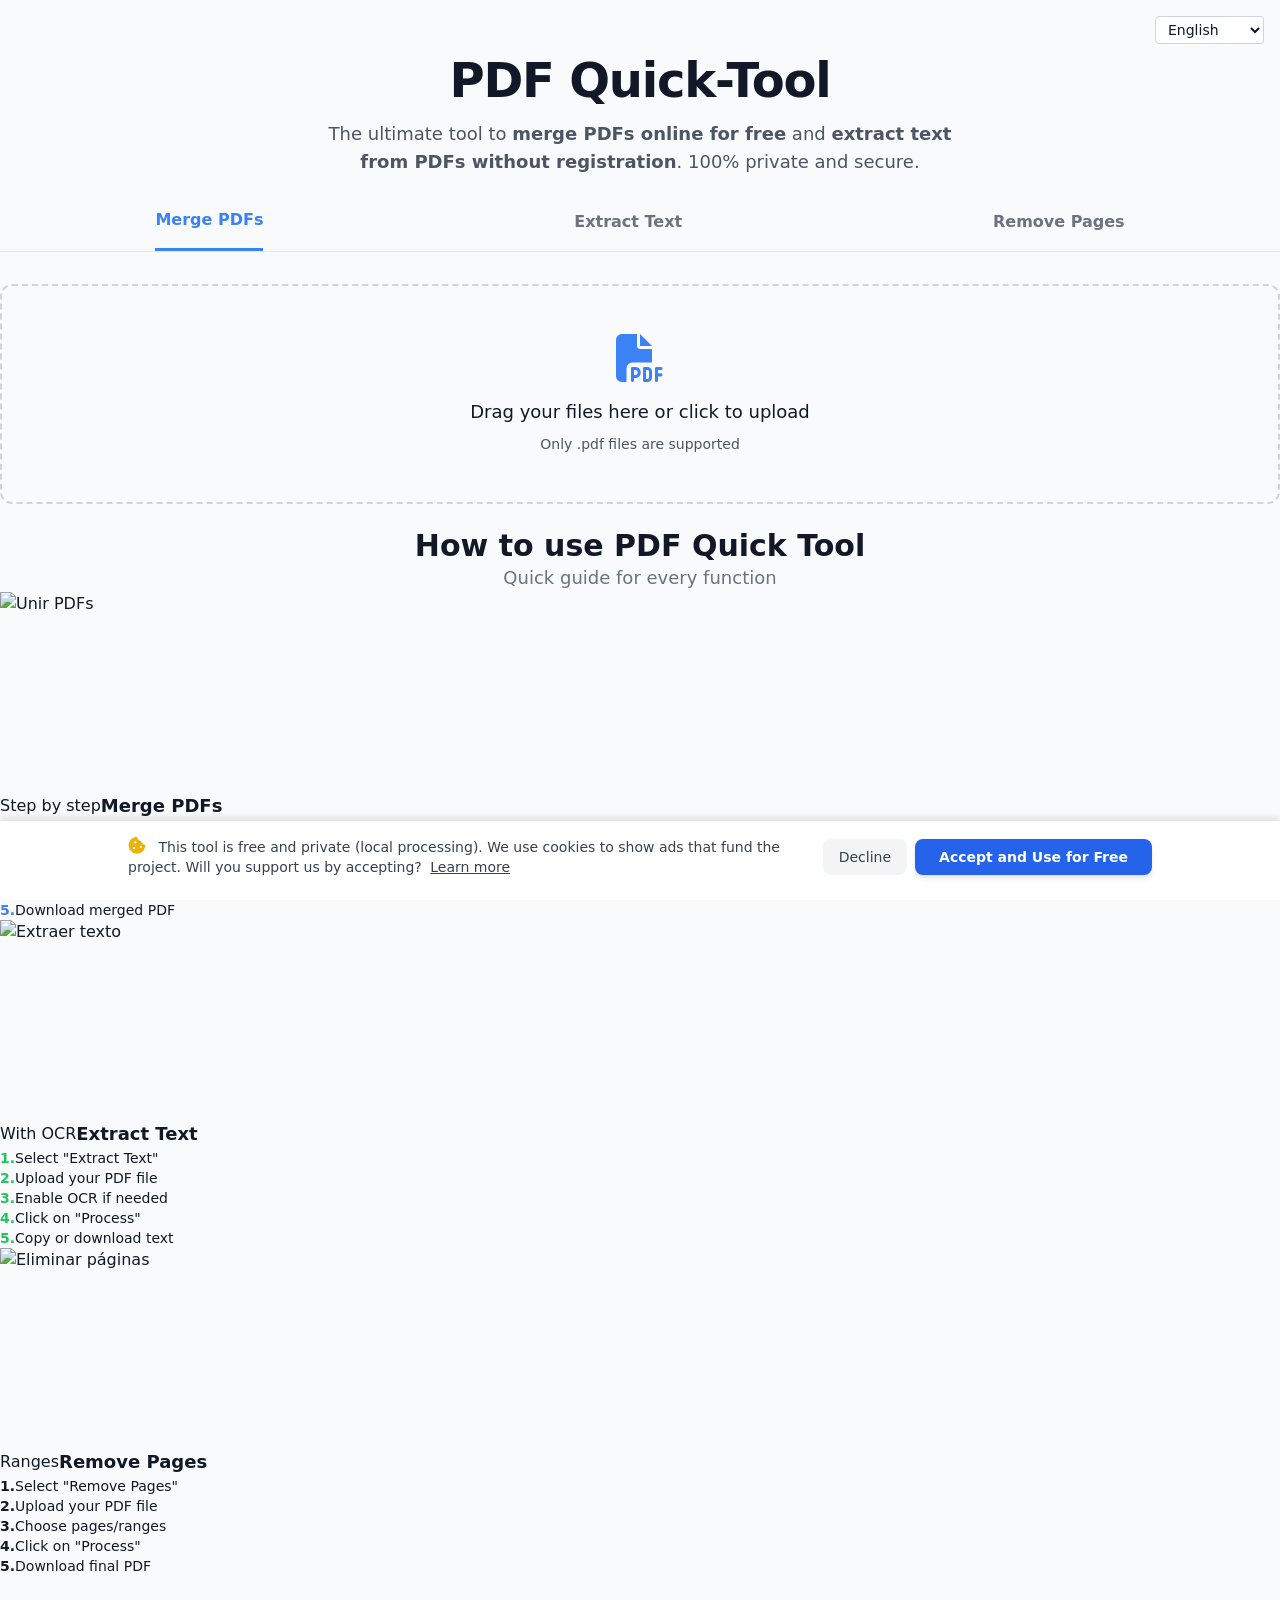
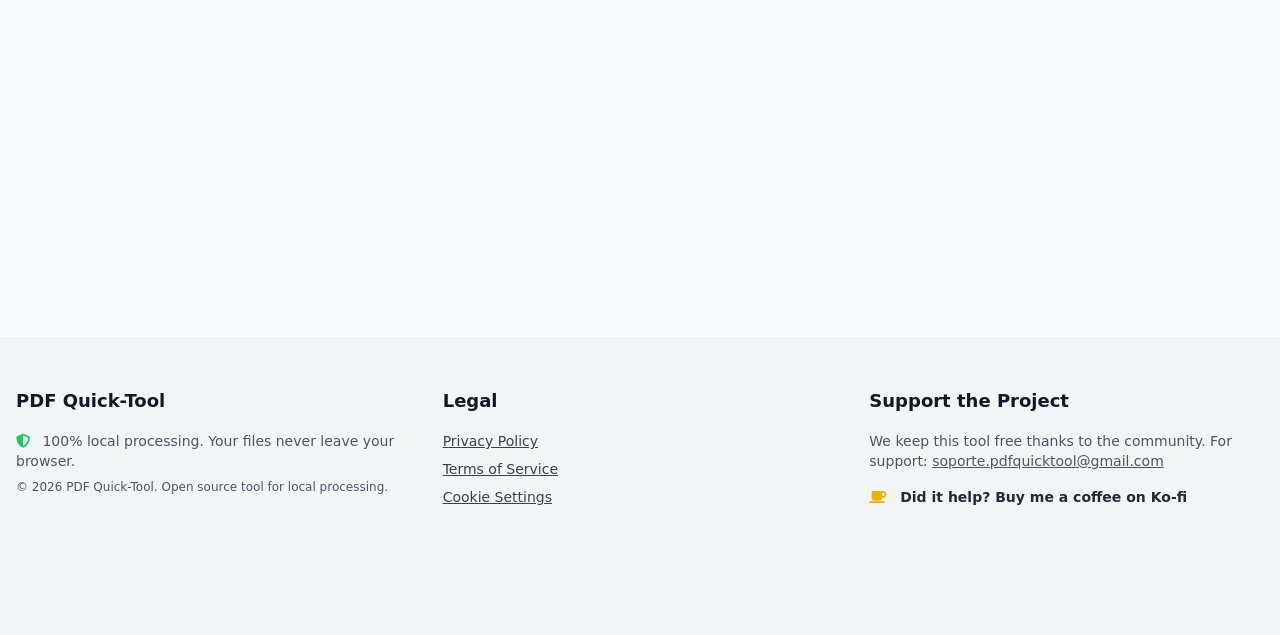
==== commit 2410a67b: "Update index.html guide" ====
--- a/index.html
+++ b/index.html
@@ -9,6 +9,7 @@
     <meta name="distribution" content="global" />
     <meta name="rating" content="general" />
     <meta name="robots" content="index, follow" />
+    <meta name="google-site-verification" content="googlea2e22d285e22d059" />
 
     <meta name="theme-color" content="#3b82f6">
 
@@ -47,18 +48,19 @@
     <!-- Favicon optimizado para Google Search Console -->
     <link rel="icon" type="image/svg+xml" href="/favicon.svg" />
     <link rel="icon" type="image/x-icon" href="/favicon.ico" />
-    <link rel="icon" href="data:image/svg+xml,<svg xmlns='http://www.w3.org/2000/svg' viewBox='0 0 32 32'><circle cx='16' cy='16' r='15' fill='%233b82f6'/><rect x='8' y='6' width='16' height='20' rx='2' fill='white' opacity='0.95'/><text x='16' y='15' font-family='Arial' font-size='5' font-weight='bold' text-anchor='middle' fill='%231d4ed8'>PDF</text><circle cx='16' cy='20' r='3' fill='%2310b981'/><path d='M14 20 L15.5 21.5 L18 18.5' stroke='white' stroke-width='1.5' fill='none'/></svg>" />
+    <link rel="icon"
+        href="data:image/svg+xml,<svg xmlns='http://www.w3.org/2000/svg' viewBox='0 0 32 32'><circle cx='16' cy='16' r='15' fill='%233b82f6'/><rect x='8' y='6' width='16' height='20' rx='2' fill='white' opacity='0.95'/><text x='16' y='15' font-family='Arial' font-size='5' font-weight='bold' text-anchor='middle' fill='%231d4ed8'>PDF</text><circle cx='16' cy='20' r='3' fill='%2310b981'/><path d='M14 20 L15.5 21.5 L18 18.5' stroke='white' stroke-width='1.5' fill='none'/></svg>" />
     <link rel="shortcut icon" href="/favicon.ico" />
     <link rel="apple-touch-icon" href="/favicon.ico" />
     <link rel="apple-touch-icon" sizes="180x180" href="/favicon.ico" />
     <meta name="msapplication-TileImage" content="/favicon.ico" />
     <meta name="msapplication-TileColor" content="#3b82f6" />
-    
+
     <!-- Configuración específica para Google Search -->
     <link rel="icon" type="image/png" sizes="48x48" href="/favicon.ico" />
     <link rel="icon" type="image/png" sizes="16x16" href="/favicon.ico" />
     <link rel="icon" type="image/png" sizes="32x32" href="/favicon.ico" />
-    
+
     <!-- Schema.org markup for Google -->
     <script type="application/ld+json">
     {
@@ -158,6 +160,35 @@
             aspect-ratio: 160 / 600;
         }
 
+        /* Controlar dimensiones de anuncios nativos */
+        #container-9c0160470687def6fc582f0096557057,
+        #container-9c0160470687def6fc582f0096557057-dropzone {
+            max-width: 100% !important;
+            overflow: hidden !important;
+        }
+
+        #container-9c0160470687def6fc582f0096557057>div,
+        #container-9c0160470687def6fc582f0096557057-dropzone>div {
+            max-width: 100% !important;
+            overflow: hidden !important;
+        }
+
+        .container-9c0160470687def6fc582f0096557057__bn-container {
+            max-width: 100% !important;
+            overflow: hidden !important;
+        }
+
+        .container-9c0160470687def6fc582f0096557057__img {
+            max-width: 100% !important;
+            height: auto !important;
+            object-fit: cover !important;
+        }
+
+        .container-9c0160470687def6fc582f0096557057__img-container {
+            max-width: 100% !important;
+            overflow: hidden !important;
+        }
+
         #cookie-banner {
             min-height: 80px;
         }
@@ -199,36 +230,41 @@
         </p>
     </header>
 
-    <main class="container mx-auto px-4 py-6 max-w-5xl">
-        <div class="grid grid-cols-1 lg:grid-cols-4 gap-6">
-
-            <!-- Columna Principal -->
-            <div class="lg:col-span-3 space-y-6">
+    <main class="main-wrapper">
+        <!-- Columna Izquierda: Funcionalidades, Guía, SEO, FAQ -->
+        <div class="functional-column">
+            <div class="space-y-12">
 
                 <!-- Tabs -->
-                <nav class="flex justify-around border-b border-gray-200 dark:border-gray-700 mb-8">
-                    <button onclick="switchTab('merge')" id="tab-merge" class="tab-btn pb-4 font-semibold tab-active"
+                <nav class="flex justify-around border-b border-gray-200 dark:border-gray-700 mb-8" role="tablist">
+                    <button onclick="switchTab('merge')" id="tab-merge" role="tab" aria-selected="true" class="tab-btn pb-4 font-semibold tab-active"
                         data-i18n="tab_merge">Unir PDFs</button>
-                    <button onclick="switchTab('extract')" id="tab-extract" class="tab-btn pb-4 font-semibold"
-                        data-i18n="tab_extract">Extraer
-                        Texto</button>
-                    <button onclick="switchTab('remove')" id="tab-remove" class="tab-btn pb-4 font-semibold"
-                        data-i18n="tab_remove">Eliminar
-                        Páginas</button>
+                    <button onclick="switchTab('extract')" id="tab-extract" role="tab" aria-selected="false" class="tab-btn pb-4 font-semibold text-gray-500"
+                        data-i18n="tab_extract">Extraer Texto</button>
+                    <button onclick="switchTab('remove')" id="tab-remove" role="tab" aria-selected="false" class="tab-btn pb-4 font-semibold text-gray-500"
+                        data-i18n="tab_remove">Eliminar Páginas</button>
                 </nav>
 
                 <!-- Herramienta Interactiva -->
-                <section
-                    class="bg-white dark:bg-gray-800 p-8 rounded-2xl shadow-xl border border-gray-100 dark:border-gray-700">
-                    <div id="drop-zone"
-                        class="border-2 border-dashed border-gray-300 dark:border-gray-600 rounded-xl p-12 text-center transition-all cursor-pointer hover:border-blue-400">
-                        <i class="fas fa-file-pdf text-5xl text-blue-500 mb-4" style="width: 48px; height: 48px;"></i>
-                        <p class="text-lg font-medium" data-i18n="drop_zone_title">Arrastra tus archivos aquí o haz clic
-                            para subir</p>
-                        <p class="text-sm text-gray-600 dark:text-gray-400 mt-2" data-i18n="drop_zone_subtitle">Solo
-                            archivos .pdf
-                            admitidos</p>
-                        <input type="file" id="file-input" class="hidden" multiple accept=".pdf">
+                <section class="tool-section">
+
+                    <div class="grid grid-cols-1 lg:grid-cols-3 gap-6">
+                        <!-- Drop Zone - 2 columnas -->
+                        <div class="lg:col-span-2">
+                            <div id="drop-zone"
+                                class="border-2 border-dashed border-gray-300 dark:border-gray-600 rounded-xl p-12 text-center transition-all cursor-pointer hover:border-blue-400">
+                                <i class="fas fa-file-pdf text-5xl text-blue-500 mb-4"
+                                    style="width: 48px; height: 48px;"></i>
+                                <p class="text-lg font-medium" data-i18n="drop_zone_title">Arrastra tus archivos aquí o
+                                    haz clic
+                                    para subir</p>
+                                <p class="text-sm text-gray-600 dark:text-gray-400 mt-2" data-i18n="drop_zone_subtitle">
+                                    Solo
+                                    archivos .pdf
+                                    admitidos</p>
+                                <input type="file" id="file-input" class="hidden" multiple accept=".pdf">
+                            </div>
+                        </div>
                     </div>
 
                     <!-- Lista de archivos seleccionados -->
@@ -327,54 +363,140 @@
                                 class="hidden w-5 h-5 border-2 border-white border-t-transparent rounded-full animate-spin">
                             </div>
                         </button>
-                <!-- Contenido SEO -->
-                <article class="prose dark:prose-invert max-w-none mt-12">
-                    <h2 class="text-2xl font-bold" data-i18n="seo_h2">¿Cómo unir PDF gratis online con esta herramienta?
-                    </h2>
-                    <p data-i18n="seo_p">Nuestra herramienta utiliza la tecnología de <strong>procesamiento en el
-                            cliente</strong>. A
-                        diferencia de otros sitios, nosotros no subimos tus documentos a un servidor externo. Todo
-                        ocurre en la memoria de tu navegador, lo que la convierte en la opción más rápida y segura para
-                        manejar documentos sensibles.</p>
-
-                    <h3 class="text-xl font-semibold mt-4" data-i18n="seo_h3">Beneficios de extraer texto de PDF sin
-                        registro</h3>
-                    <ul class="list-disc pl-6">
-                        <li data-i18n="seo_li1"><strong>Privacidad:</strong> Los datos bancarios o personales no salen
-                            de tu PC.</li>
-                        <li data-i18n="seo_li2"><strong>Velocidad:</strong> Sin colas de espera ni tiempos de subida.
-                        </li>
-                        <li data-i18n="seo_li3"><strong>Sin límites:</strong> Procesa archivos grandes sin restricciones
-                            de cuenta premium.
-                        </li>
-                    </ul>
-                </article>
-
-                <!-- FAQ Section -->
-                <section class="mt-12 space-y-4">
-                    <h2 class="text-2xl font-bold mb-6" data-i18n="faq_title">Preguntas Frecuentes (FAQ)</h2>
-                    <div class="p-4 border rounded-lg bg-gray-50 dark:bg-gray-800">
-                        <h3 class="font-bold" data-i18n="faq_q1">¿Es seguro subir mis documentos?</h3>
-                        <p class="text-sm" data-i18n="faq_a1">Absolutamente. PDF Quick-Tool procesa los archivos
-                            localmente. Tus PDFs nunca
-                            se envían a la nube.</p>
+
+                        <!-- Contenido SEO -->
+                        <article class="prose dark:prose-invert max-w-none mt-12">
+                            <h2 class="text-2xl font-bold" data-i18n="seo_h2">¿Cómo unir PDF gratis online con esta
+                                herramienta?
+                            </h2>
+                            <p data-i18n="seo_p">Nuestra herramienta utiliza la tecnología de <strong>procesamiento en
+                                    el
+                                    cliente</strong>. A
+                                diferencia de otros sitios, nosotros no subimos tus documentos a un servidor externo.
+                                Todo
+                                ocurre en la memoria de tu navegador, lo que la convierte en la opción más rápida y
+                                segura para
+                                manejar documentos sensibles.</p>
+
+                            <h3 class="text-xl font-semibold mt-4" data-i18n="seo_h3">Beneficios de extraer texto de PDF
+                                sin
+                                registro</h3>
+                            <ul class="list-disc pl-6">
+                                <li data-i18n="seo_li1"><strong>Privacidad:</strong> Los datos bancarios o personales no
+                                    salen
+                                    de tu PC.</li>
+                                <li data-i18n="seo_li2"><strong>Velocidad:</strong> Sin colas de espera ni tiempos de
+                                    subida.
+                                </li>
+                                <li data-i18n="seo_li3"><strong>Sin límites:</strong> Procesa archivos grandes sin
+                                    restricciones
+                                    de cuenta premium.
+                                </li>
+                            </ul>
+                        </article>
+
+                        <!-- FAQ Section -->
+                        <section class="mt-12 space-y-4">
+                            <h2 class="text-2xl font-bold mb-6" data-i18n="faq_title">Preguntas Frecuentes (FAQ)</h2>
+                            <div class="p-4 border rounded-lg bg-gray-50 dark:bg-gray-800">
+                                <h3 class="font-bold" data-i18n="faq_q1">¿Es seguro subir mis documentos?</h3>
+                                <p class="text-sm" data-i18n="faq_a1">Absolutamente. PDF Quick-Tool procesa los archivos
+                                    localmente. Tus PDFs nunca
+                                    se envían a la nube.</p>
+                            </div>
+                            <div class="p-4 border rounded-lg bg-gray-50 dark:bg-gray-800">
+                                <h3 class="font-bold" data-i18n="faq_q2">¿Tiene algún costo o límite de uso?</h3>
+                                <p class="text-sm" data-i18n="faq_a2">No. Es totalmente gratuito y no requiere registro
+                                    previo
+                                    para funcionar.</p>
+                            </div>
+                        </section>
                     </div>
-                    <div class="p-4 border rounded-lg bg-gray-50 dark:bg-gray-800">
-                        <h3 class="font-bold" data-i18n="faq_q2">¿Tiene algún costo o límite de uso?</h3>
-                        <p class="text-sm" data-i18n="faq_a2">No. Es totalmente gratuito y no requiere registro previo
-                            para funcionar.</p>
+
+                    <!-- Guía de Uso -->
+                    <section id="usage-guide" class="mt-16">
+                        <div class="text-center mb-12">
+                            <h2 class="text-3xl font-extrabold text-gray-900 dark:text-gray-100" data-i18n="guide_title">Cómo usar PDF Quick Tool</h2>
+                            <p class="text-gray-500 dark:text-gray-400 mt-3 text-lg" data-i18n="guide_subtitle">Guía rápida para cada función</p>
+                        </div>
+
+                        <div class="guide-grid">
+                            <!-- Unir PDFs -->
+                            <div class="guide-card">
+                                <img src="img/unir-pdf-fusionar-pdf-quick-tool.png" alt="Unir PDFs" class="guide-card-img" loading="lazy" width="400" height="200">
+                                <div class="p-6">
+                                    <div class="flex items-center gap-3 mb-5">
+                                        <span class="guide-badge guide-badge-blue" data-i18n="card1_badge">Paso a paso</span>
+                                        <h3 class="text-lg font-bold" data-i18n="card1_title">Unir PDFs</h3>
+                                    </div>
+                                    <ol class="space-y-3 text-sm">
+                                        <li class="flex gap-3 items-start"><span class="text-blue-500 font-bold shrink-0">1.</span> <span data-i18n="card1_s1">Selecciona "Unir PDFs"</span></li>
+                                        <li class="flex gap-3 items-start"><span class="text-blue-500 font-bold shrink-0">2.</span> <span data-i18n="card1_s2">Sube tus archivos PDF</span></li>
+                                        <li class="flex gap-3 items-start"><span class="text-blue-500 font-bold shrink-0">3.</span> <span data-i18n="card1_s3">Reordena si es necesario</span></li>
+                                        <li class="flex gap-3 items-start"><span class="text-blue-500 font-bold shrink-0">4.</span> <span data-i18n="card1_s4">Clic en "Procesar"</span></li>
+                                        <li class="flex gap-3 items-start"><span class="text-blue-500 font-bold shrink-0">5.</span> <span data-i18n="card1_s5">Descarga tu PDF fusionado</span></li>
+                                    </ol>
+                                </div>
+                            </div>
+
+                            <!-- Extraer Texto -->
+                            <div class="guide-card">
+                                <img src="img/extraer-texto-ocr-pdf-quick-tool.png" alt="Extraer texto" class="guide-card-img" loading="lazy" width="400" height="200">
+                                <div class="p-6">
+                                    <div class="flex items-center gap-3 mb-5">
+                                        <span class="guide-badge guide-badge-green" data-i18n="card2_badge">Con OCR</span>
+                                        <h3 class="text-lg font-bold" data-i18n="card2_title">Extraer Texto</h3>
+                                    </div>
+                                    <ol class="space-y-3 text-sm">
+                                        <li class="flex gap-3 items-start"><span class="text-green-500 font-bold shrink-0">1.</span> <span data-i18n="card2_s1">Selecciona "Extraer Texto"</span></li>
+                                        <li class="flex gap-3 items-start"><span class="text-green-500 font-bold shrink-0">2.</span> <span data-i18n="card2_s2">Sube tu archivo PDF</span></li>
+                                        <li class="flex gap-3 items-start"><span class="text-green-500 font-bold shrink-0">3.</span> <span data-i18n="card2_s3">Activa OCR si es necesario</span></li>
+                                        <li class="flex gap-3 items-start"><span class="text-green-500 font-bold shrink-0">4.</span> <span data-i18n="card2_s4">Clic en "Procesar"</span></li>
+                                        <li class="flex gap-3 items-start"><span class="text-green-500 font-bold shrink-0">5.</span> <span data-i18n="card2_s5">Copia o descarga el texto</span></li>
+                                    </ol>
+                                </div>
+                            </div>
+
+                            <!-- Eliminar Páginas -->
+                            <div class="guide-card">
+                                <img src="img/eliminar-paginas-pdf-quick-tool.png" alt="Eliminar páginas" class="guide-card-img" loading="lazy" width="400" height="200">
+                                <div class="p-6">
+                                    <div class="flex items-center gap-3 mb-5">
+                                        <span class="guide-badge guide-badge-red" data-i18n="card3_badge">Rangos</span>
+                                        <h3 class="text-lg font-bold" data-i18n="card3_title">Eliminar Páginas</h3>
+                                    </div>
+                                    <ol class="space-y-3 text-sm">
+                                        <li class="flex gap-3 items-start"><span class="text-red-500 font-bold shrink-0">1.</span> <span data-i18n="card3_s1">Selecciona "Eliminar Páginas"</span></li>
+                                        <li class="flex gap-3 items-start"><span class="text-red-500 font-bold shrink-0">2.</span> <span data-i18n="card3_s2">Sube tu archivo PDF</span></li>
+                                        <li class="flex gap-3 items-start"><span class="text-red-500 font-bold shrink-0">3.</span> <span data-i18n="card3_s3">Elige las páginas/rangos</span></li>
+                                        <li class="flex gap-3 items-start"><span class="text-red-500 font-bold shrink-0">4.</span> <span data-i18n="card3_s4">Clic en "Procesar"</span></li>
+                                        <li class="flex gap-3 items-start"><span class="text-red-500 font-bold shrink-0">5.</span> <span data-i18n="card3_s5">Descarga el PDF final</span></li>
+                                    </ol>
+                                </div>
+                            </div>
+                        </div>
+                    </section>
+                </div> <!-- Cierre space-y-12 -->
+            </div> <!-- Cierre functional-column -->
+
+            <aside class="ad-sidebar">
+                <div class="ad-sidebar-sticky">
+                    <div class="ad-sidebar-card">
+                        <div class="w-full flex flex-col items-center gap-8" id="sidebar-ads-container">
+                            <!-- Contenedor de anuncio principal de Adsterra -->
+                            <div class="w-full min-h-[250px]" id="sidebar-ad-wrapper">
+                                <div id="container-9c0160470687def6fc582f0096557057"></div>
+                                <script async="async" data-cfasync="false" src="https://pl28904959.profitablecpmratenetwork.com/9c0160470687def6fc582f0096557057/invoke.js"></script>
+                            </div>
+                            
+                            <!-- Segundo espacio para anuncios -->
+                            <div id="ad-sidebar-extra" class="w-full min-h-[150px]"></div>
+                        </div>
                     </div>
-                </section>
-            </div>
-
-
-        </div>
-    </main>
-
-    <!-- Native Banner Ad - relocated for better UX -->
-    <div id="native-banner-container" class="w-full flex justify-center my-8 min-h-[90px]">
-        <div id="container-9c0160470687def6fc582f0096557057"></div>
-    </div>
+                </div>
+            </aside>
+        </main>
+
 
     <footer class="bg-gray-100 dark:bg-gray-950 py-12 mt-20 border-t dark:border-gray-800 pb-32">
         <!-- pb-32 para el banner de cookies -->
@@ -509,7 +631,30 @@
                 ocr_subtitle: "Detecta texto en imágenes o fotos",
                 ocr_on: "ACTIVADO",
                 ocr_off: "DESACTIVADO",
-                ocr_privacy_note: "Privacidad 100% Local"
+                ocr_privacy_note: "Privacidad 100% Local",
+                guide_title: "Cómo usar PDF Quick Tool",
+                guide_subtitle: "Guía rápida para cada función",
+                card1_badge: "Paso a paso",
+                card1_title: "Unir PDFs",
+                card1_s1: "Selecciona \"Unir PDFs\"",
+                card1_s2: "Sube tus archivos PDF",
+                card1_s3: "Reordena si es necesario",
+                card1_s4: "Clic en \"Procesar\"",
+                card1_s5: "Descarga tu PDF fusionado",
+                card2_badge: "Con OCR",
+                card2_title: "Extraer Texto",
+                card2_s1: "Selecciona \"Extraer Texto\"",
+                card2_s2: "Sube tu archivo PDF",
+                card2_s3: "Activa OCR si es necesario",
+                card2_s4: "Clic en \"Procesar\"",
+                card2_s5: "Copia o descarga el texto",
+                card3_badge: "Rangos",
+                card3_title: "Eliminar Páginas",
+                card3_s1: "Selecciona \"Eliminar Páginas\"",
+                card3_s2: "Sube tu archivo PDF",
+                card3_s3: "Elige las páginas/rangos",
+                card3_s4: "Clic en \"Procesar\"",
+                card3_s5: "Descarga el PDF final"
             },
             en: {
                 title_main: "PDF Quick-Tool",
@@ -568,7 +713,30 @@
                 ocr_subtitle: "Detect text in images or photos",
                 ocr_on: "ENABLED",
                 ocr_off: "DISABLED",
-                ocr_privacy_note: "100% Local Privacy"
+                ocr_privacy_note: "100% Local Privacy",
+                guide_title: "How to use PDF Quick Tool",
+                guide_subtitle: "Quick guide for every function",
+                card1_badge: "Step by step",
+                card1_title: "Merge PDFs",
+                card1_s1: "Select \"Merge PDFs\"",
+                card1_s2: "Upload your PDF files",
+                card1_s3: "Reorder if necessary",
+                card1_s4: "Click on \"Process\"",
+                card1_s5: "Download merged PDF",
+                card2_badge: "With OCR",
+                card2_title: "Extract Text",
+                card2_s1: "Select \"Extract Text\"",
+                card2_s2: "Upload your PDF file",
+                card2_s3: "Enable OCR if needed",
+                card2_s4: "Click on \"Process\"",
+                card2_s5: "Copy or download text",
+                card3_badge: "Ranges",
+                card3_title: "Remove Pages",
+                card3_s1: "Select \"Remove Pages\"",
+                card3_s2: "Upload your PDF file",
+                card3_s3: "Choose pages/ranges",
+                card3_s4: "Click on \"Process\"",
+                card3_s5: "Download final PDF"
             },
             pt: {
                 title_main: "PDF Quick-Tool",
@@ -615,7 +783,30 @@
                 cookie_decline: "Recusar",
                 footer_cookie_settings: "Configurações de Cookies",
                 footer_coffee_btn: "Ajudou você? Pague-me um café no Ko-fi",
-                kofi_button: "Apoie-me"
+                kofi_button: "Apoie-me",
+                guide_title: "Como usar o PDF Quick Tool",
+                guide_subtitle: "Guia rápido para cada função",
+                card1_badge: "Passo a passo",
+                card1_title: "Unir PDFs",
+                card1_s1: "Selecione \"Unir PDFs\"",
+                card1_s2: "Carregue seus arquivos PDF",
+                card1_s3: "Reordene se necessário",
+                card1_s4: "Clique em \"Processar\"",
+                card1_s5: "Baixe seu PDF unido",
+                card2_badge: "Com OCR",
+                card2_title: "Extrair Texto",
+                card2_s1: "Selecione \"Extrair Texto\"",
+                card2_s2: "Carregue seu arquivo PDF",
+                card2_s3: "Ative o OCR se necessário",
+                card2_s4: "Clique em \"Processar\"",
+                card2_s5: "Copie ou baixe o texto",
+                card3_badge: "Intervalos",
+                card3_title: "Remover Páginas",
+                card3_s1: "Selecione \"Remover Páginas\"",
+                card3_s2: "Carregue seu arquivo PDF",
+                card3_s3: "Escolha as páginas/intervalos",
+                card3_s4: "Clique em \"Processar\"",
+                card3_s5: "Baixe o PDF final"
             },
             de: {
                 title_main: "PDF Quick-Tool",
@@ -662,7 +853,30 @@
                 cookie_decline: "Ablehnen",
                 footer_cookie_settings: "Cookie-Einstellungen",
                 footer_coffee_btn: "Hat es geholfen? Spendier mir einen Kaffee auf Ko-fi",
-                kofi_button: "Unterstützen"
+                kofi_button: "Unterstützen",
+                guide_title: "PDF Quick Tool verwenden",
+                guide_subtitle: "Kurzanleitung für jede Funktion",
+                card1_badge: "Schritt für Schritt",
+                card1_title: "PDFs zusammenfügen",
+                card1_s1: "Wählen Sie \"PDFs zusammenfügen\"",
+                card1_s2: "PDF-Dateien hochladen",
+                card1_s3: "Bei Bedarf neu ordnen",
+                card1_s4: "Auf \"Verarbeiten\" klicken",
+                card1_s5: "Zusammengefügtes PDF laden",
+                card2_badge: "Mit OCR",
+                card2_title: "Text extrahieren",
+                card2_s1: "Wählen Sie \"Text extrahieren\"",
+                card2_s2: "PDF-Datei hochladen",
+                card2_s3: "OCR aktivieren falls nötig",
+                card2_s4: "Auf \"Verarbeiten\" klicken",
+                card2_s5: "Text kopieren oder laden",
+                card3_badge: "Bereiche",
+                card3_title: "Seiten entfernen",
+                card3_s1: "Wählen Sie \"Seiten entfernen\"",
+                card3_s2: "PDF-Datei hochladen",
+                card3_s3: "Seiten/Bereiche wählen",
+                card3_s4: "Auf \"Verarbeiten\" klicken",
+                card3_s5: "Finales PDF herunterladen"
             },
             fr: {
                 title_main: "PDF Quick-Tool",
@@ -709,7 +923,30 @@
                 cookie_decline: "Refuser",
                 footer_cookie_settings: "Paramètres des cookies",
                 footer_coffee_btn: "Ça vous a aidé ? Offrez-moi un café sur Ko-fi",
-                kofi_button: "Soutenir"
+                kofi_button: "Soutenir",
+                guide_title: "Comment utiliser PDF Quick Tool",
+                guide_subtitle: "Guide rapide pour chaque fonction",
+                card1_badge: "Étape par étape",
+                card1_title: "Fusionner PDF",
+                card1_s1: "Sélectionnez \"Fusionner PDF\"",
+                card1_s2: "Téléchargez vos fichiers PDF",
+                card1_s3: "Réorganisez si nécessaire",
+                card1_s4: "Cliquez sur \"Traiter\"",
+                card1_s5: "Téléchargez le PDF fusionné",
+                card2_badge: "Avec OCR",
+                card2_title: "Extraire le texte",
+                card2_s1: "Sélectionnez \"Extraire le texte\"",
+                card2_s2: "Téléchargez votre fichier PDF",
+                card2_s3: "Activez l'OCR si nécessaire",
+                card2_s4: "Cliquez sur \"Traiter\"",
+                card2_s5: "Copiez ou téléchargez le texte",
+                card3_badge: "Plages",
+                card3_title: "Supprimer des pages",
+                card3_s1: "Sélectionnez \"Supprimer des pages\"",
+                card3_s2: "Téléchargez votre fichier PDF",
+                card3_s3: "Choisissez les pages/plages",
+                card3_s4: "Cliquez sur \"Traiter\"",
+                card3_s5: "Téléchargez le PDF final"
             }
         };
 
@@ -732,21 +969,22 @@
                 }
             });
 
-            // Actualizar SEO (Títulos y Metadatos Dinámicos) con comprobaciones de seguridad
+            // Actualizar SEO (Títulos y Metadatos Dinámicos)
             const ogTitle = document.querySelector('meta[property="og:title"]');
+            const metaDescription = document.querySelector('meta[name="description"]');
+            const ogDescription = document.querySelector('meta[property="og:description"]');
+            const metaKeywords = document.querySelector('meta[name="keywords"]');
+
             if (translations[lang].page_title) {
                 document.title = translations[lang].page_title;
                 if (ogTitle) ogTitle.content = translations[lang].page_title;
             }
 
-            const metaDesc = document.querySelector('meta[name="description"]');
-            const ogDesc = document.querySelector('meta[property="og:description"]');
             if (translations[lang].meta_description) {
-                if (metaDesc) metaDesc.content = translations[lang].meta_description;
-                if (ogDesc) ogDesc.content = translations[lang].meta_description;
-            }
-
-            const metaKeywords = document.querySelector('meta[name="keywords"]');
+                if (metaDescription) metaDescription.content = translations[lang].meta_description;
+                if (ogDescription) ogDescription.content = translations[lang].meta_description;
+            }
+
             if (translations[lang].meta_keywords && metaKeywords) {
                 metaKeywords.content = translations[lang].meta_keywords;
             }
@@ -834,7 +1072,7 @@
                         const navLang = navigator.language.split('-')[0];
                         if (navLang === 'es') {
                             console.log("Hint de navegador: 'es'. Asumimos región no estricta para clics rápidos.");
-                            country = 'LATAM_HINT'; 
+                            country = 'LATAM_HINT';
                         }
                     }
                 }
@@ -866,7 +1104,7 @@
 
                     // Detectar si es móvil
                     const isMobile = /Android|webOS|iPhone|iPad|iPod|BlackBerry|IEMobile|Opera Mini/i.test(navigator.userAgent);
-                    
+
                     if (country !== 'unknown' && !strictCountries.includes(country)) {
                         console.log("Región no estricta detectada. Auto-consentimiento concedido.");
                         localStorage.setItem('pdfqt_consent', 'true');
@@ -955,21 +1193,8 @@
         let adsLoaded = false;
         let kofiLoaded = false;
         async function loadAds() {
-            if (localStorage.getItem('pdfqt_consent') !== 'true') return;
-
-            // Limpiar placeholder del sidebar si existe
-            const sidebar = document.getElementById('ad-sidebar');
-            if (sidebar) sidebar.innerHTML = '<span class="text-[10px] uppercase tracking-widest opacity-50">Publicidad</span>';
-
-            if (adsLoaded) return;
-            adsLoaded = true;
-            console.log('Cargando Native Banner...');
-            const script = document.createElement('script');
-            script.async = true;
-            script.dataset.cfasync = 'false';
-            script.src = 'https://pl28904959.effectivegatecpm.com/9c0160470687def6fc582f0096557057/invoke.js';
-            // The container is now directly in the HTML for reliability
-            document.body.appendChild(script);
+            // Anuncios cargados estáticamente en el HTML
+            return;
         }
 
         function loadKofi() {
@@ -1044,8 +1269,13 @@
         // Tab Management
         function switchTab(tab) {
             currentTab = tab;
-            document.querySelectorAll('.tab-btn').forEach(btn => btn.classList.remove('tab-active'));
-            document.getElementById(`tab-${tab}`).classList.add('tab-active');
+            document.querySelectorAll('.tab-btn').forEach(btn => {
+                btn.classList.remove('tab-active');
+                btn.setAttribute('aria-selected', 'false');
+            });
+            const activeBtn = document.getElementById(`tab-${tab}`);
+            activeBtn.classList.add('tab-active');
+            activeBtn.setAttribute('aria-selected', 'true');
             document.getElementById('remove-pages-config').classList.toggle('hidden', tab !== 'remove');
             document.getElementById('extract-config').classList.toggle('hidden', tab !== 'extract');
             resetUI();
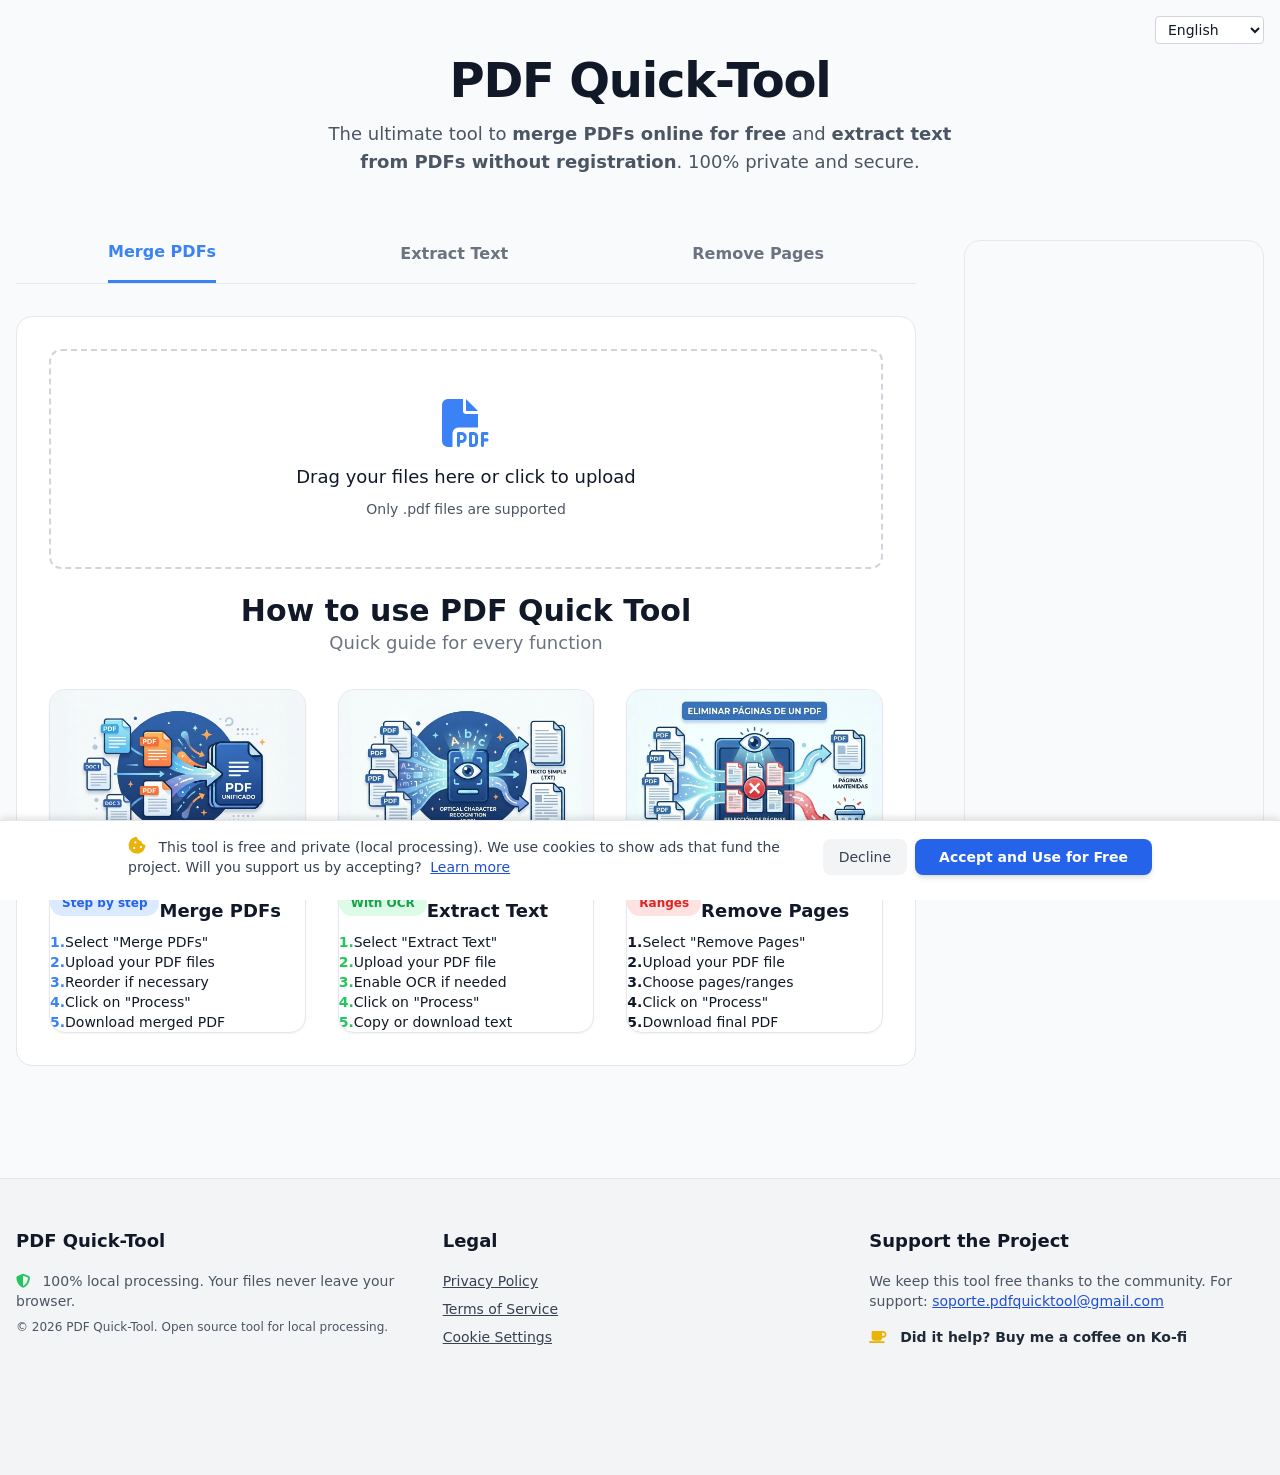
==== commit 66484bda: "Add files via upload" ====
--- a/index.html
+++ b/index.html
@@ -1646,4 +1646,4 @@
     <!-- <script src='https://storage.ko-fi.com/cdn/scripts/overlay-widget.js' defer></script> -->
 </body>
 
-</html>
+</html>
--- a/styles.css
+++ b/styles.css
@@ -1 +1,159 @@
-*,:after,:before{--tw-border-spacing-x:0;--tw-border-spacing-y:0;--tw-translate-x:0;--tw-translate-y:0;--tw-rotate:0;--tw-skew-x:0;--tw-skew-y:0;--tw-scale-x:1;--tw-scale-y:1;--tw-pan-x: ;--tw-pan-y: ;--tw-pinch-zoom: ;--tw-scroll-snap-strictness:proximity;--tw-gradient-from-position: ;--tw-gradient-via-position: ;--tw-gradient-to-position: ;--tw-ordinal: ;--tw-slashed-zero: ;--tw-numeric-figure: ;--tw-numeric-spacing: ;--tw-numeric-fraction: ;--tw-ring-inset: ;--tw-ring-offset-width:0px;--tw-ring-offset-color:#fff;--tw-ring-color:rgba(59,130,246,.5);--tw-ring-offset-shadow:0 0 #0000;--tw-ring-shadow:0 0 #0000;--tw-shadow:0 0 #0000;--tw-shadow-colored:0 0 #0000;--tw-blur: ;--tw-brightness: ;--tw-contrast: ;--tw-grayscale: ;--tw-hue-rotate: ;--tw-invert: ;--tw-saturate: ;--tw-sepia: ;--tw-drop-shadow: ;--tw-backdrop-blur: ;--tw-backdrop-brightness: ;--tw-backdrop-contrast: ;--tw-backdrop-grayscale: ;--tw-backdrop-hue-rotate: ;--tw-backdrop-invert: ;--tw-backdrop-opacity: ;--tw-backdrop-saturate: ;--tw-backdrop-sepia: ;--tw-contain-size: ;--tw-contain-layout: ;--tw-contain-paint: ;--tw-contain-style: }::backdrop{--tw-border-spacing-x:0;--tw-border-spacing-y:0;--tw-translate-x:0;--tw-translate-y:0;--tw-rotate:0;--tw-skew-x:0;--tw-skew-y:0;--tw-scale-x:1;--tw-scale-y:1;--tw-pan-x: ;--tw-pan-y: ;--tw-pinch-zoom: ;--tw-scroll-snap-strictness:proximity;--tw-gradient-from-position: ;--tw-gradient-via-position: ;--tw-gradient-to-position: ;--tw-ordinal: ;--tw-slashed-zero: ;--tw-numeric-figure: ;--tw-numeric-spacing: ;--tw-numeric-fraction: ;--tw-ring-inset: ;--tw-ring-offset-width:0px;--tw-ring-offset-color:#fff;--tw-ring-color:rgba(59,130,246,.5);--tw-ring-offset-shadow:0 0 #0000;--tw-ring-shadow:0 0 #0000;--tw-shadow:0 0 #0000;--tw-shadow-colored:0 0 #0000;--tw-blur: ;--tw-brightness: ;--tw-contrast: ;--tw-grayscale: ;--tw-hue-rotate: ;--tw-invert: ;--tw-saturate: ;--tw-sepia: ;--tw-drop-shadow: ;--tw-backdrop-blur: ;--tw-backdrop-brightness: ;--tw-backdrop-contrast: ;--tw-backdrop-grayscale: ;--tw-backdrop-hue-rotate: ;--tw-backdrop-invert: ;--tw-backdrop-opacity: ;--tw-backdrop-saturate: ;--tw-backdrop-sepia: ;--tw-contain-size: ;--tw-contain-layout: ;--tw-contain-paint: ;--tw-contain-style: }/*! tailwindcss v3.4.17 | MIT License | https://tailwindcss.com*/*,:after,:before{box-sizing:border-box;border:0 solid #e5e7eb}:after,:before{--tw-content:""}:host,html{line-height:1.5;-webkit-text-size-adjust:100%;-moz-tab-size:4;-o-tab-size:4;tab-size:4;font-family:ui-sans-serif,system-ui,sans-serif,Apple Color Emoji,Segoe UI Emoji,Segoe UI Symbol,Noto Color Emoji;font-feature-settings:normal;font-variation-settings:normal;-webkit-tap-highlight-color:transparent}body{margin:0;line-height:inherit}hr{height:0;color:inherit;border-top-width:1px}abbr:where([title]){-webkit-text-decoration:underline dotted;text-decoration:underline dotted}h1,h2,h3,h4,h5,h6{font-size:inherit;font-weight:inherit}a{color:inherit;text-decoration:inherit}b,strong{font-weight:bolder}code,kbd,pre,samp{font-family:ui-monospace,SFMono-Regular,Menlo,Monaco,Consolas,Liberation Mono,Courier New,monospace;font-feature-settings:normal;font-variation-settings:normal;font-size:1em}small{font-size:80%}sub,sup{font-size:75%;line-height:0;position:relative;vertical-align:baseline}sub{bottom:-.25em}sup{top:-.5em}table{text-indent:0;border-color:inherit;border-collapse:collapse}button,input,optgroup,select,textarea{font-family:inherit;font-feature-settings:inherit;font-variation-settings:inherit;font-size:100%;font-weight:inherit;line-height:inherit;letter-spacing:inherit;color:inherit;margin:0;padding:0}button,select{text-transform:none}button,input:where([type=button]),input:where([type=reset]),input:where([type=submit]){-webkit-appearance:button;background-color:transparent;background-image:none}:-moz-focusring{outline:auto}:-moz-ui-invalid{box-shadow:none}progress{vertical-align:baseline}::-webkit-inner-spin-button,::-webkit-outer-spin-button{height:auto}[type=search]{-webkit-appearance:textfield;outline-offset:-2px}::-webkit-search-decoration{-webkit-appearance:none}::-webkit-file-upload-button{-webkit-appearance:button;font:inherit}summary{display:list-item}blockquote,dd,dl,figure,h1,h2,h3,h4,h5,h6,hr,p,pre{margin:0}fieldset{margin:0}fieldset,legend{padding:0}menu,ol,ul{list-style:none;margin:0;padding:0}dialog{padding:0}textarea{resize:vertical}input::-moz-placeholder,textarea::-moz-placeholder{opacity:1;color:#9ca3af}input::placeholder,textarea::placeholder{opacity:1;color:#9ca3af}[role=button],button{cursor:pointer}:disabled{cursor:default}audio,canvas,embed,iframe,img,object,svg,video{display:block;vertical-align:middle}img,video{max-width:100%;height:auto}[hidden]:where(:not([hidden=until-found])){display:none}.\!container{width:100%!important}.container{width:100%}@media (min-width:640px){.\!container{max-width:640px!important}.container{max-width:640px}}@media (min-width:768px){.\!container{max-width:768px!important}.container{max-width:768px}}@media (min-width:1024px){.\!container{max-width:1024px!important}.container{max-width:1024px}}@media (min-width:1280px){.\!container{max-width:1280px!important}.container{max-width:1280px}}@media (min-width:1536px){.\!container{max-width:1536px!important}.container{max-width:1536px}}.invisible{visibility:hidden}.fixed{position:fixed}.absolute{position:absolute}.relative{position:relative}.sticky{position:sticky}.bottom-0{bottom:0}.left-0{left:0}.right-0{right:0}.right-4{right:1rem}.top-0{top:0}.top-6{top:1.5rem}.z-50{z-index:50}.mx-auto{margin-left:auto;margin-right:auto}.mb-2{margin-bottom:.5rem}.mb-4{margin-bottom:1rem}.mb-6{margin-bottom:1.5rem}.mb-8{margin-bottom:2rem}.ml-1{margin-left:.25rem}.mr-2{margin-right:.5rem}.mr-3{margin-right:.75rem}.mt-12{margin-top:3rem}.mt-2{margin-top:.5rem}.mt-20{margin-top:5rem}.mt-4{margin-top:1rem}.mt-6{margin-top:1.5rem}.mt-8{margin-top:2rem}.block{display:block}.inline-block{display:inline-block}.flex{display:flex}.grid{display:grid}.hidden{display:none}.h-5{height:1.25rem}.min-h-\[250px\]{min-height:250px}.min-h-\[600px\]{min-height:600px}.min-h-\[90px\]{min-height:90px}.min-h-screen{min-height:100vh}.w-5{width:1.25rem}.w-full{width:100%}.max-w-2xl{max-width:42rem}.max-w-4xl{max-width:56rem}.max-w-5xl{max-width:64rem}.max-w-none{max-width:none}.flex-1{flex:1 1 0%}.flex-shrink-0{flex-shrink:0}.flex-grow{flex-grow:1}.translate-y-full{--tw-translate-y:100%}.transform,.translate-y-full{transform:translate(var(--tw-translate-x),var(--tw-translate-y)) rotate(var(--tw-rotate)) skewX(var(--tw-skew-x)) skewY(var(--tw-skew-y)) scaleX(var(--tw-scale-x)) scaleY(var(--tw-scale-y))}@keyframes spin{to{transform:rotate(1turn)}}.animate-spin{animation:spin 1s linear infinite}.cursor-pointer{cursor:pointer}.list-disc{list-style-type:disc}.grid-cols-1{grid-template-columns:repeat(1,minmax(0,1fr))}.flex-col{flex-direction:column}.items-center{align-items:center}.justify-center{justify-content:center}.justify-between{justify-content:space-between}.justify-around{justify-content:space-around}.gap-2{gap:.5rem}.gap-4{gap:1rem}.gap-6{gap:1.5rem}.gap-8{gap:2rem}.space-x-2>:not([hidden])~:not([hidden]){--tw-space-x-reverse:0;margin-right:calc(.5rem*var(--tw-space-x-reverse));margin-left:calc(.5rem*(1 - var(--tw-space-x-reverse)))}.space-y-2>:not([hidden])~:not([hidden]){--tw-space-y-reverse:0;margin-top:calc(.5rem*(1 - var(--tw-space-y-reverse)));margin-bottom:calc(.5rem*var(--tw-space-y-reverse))}.space-y-4>:not([hidden])~:not([hidden]){--tw-space-y-reverse:0;margin-top:calc(1rem*(1 - var(--tw-space-y-reverse)));margin-bottom:calc(1rem*var(--tw-space-y-reverse))}.space-y-6>:not([hidden])~:not([hidden]){--tw-space-y-reverse:0;margin-top:calc(1.5rem*(1 - var(--tw-space-y-reverse)));margin-bottom:calc(1.5rem*var(--tw-space-y-reverse))}.overflow-hidden{overflow:hidden}.scroll-smooth{scroll-behavior:smooth}.truncate{overflow:hidden;text-overflow:ellipsis;white-space:nowrap}.rounded{border-radius:.25rem}.rounded-2xl{border-radius:1rem}.rounded-full{border-radius:9999px}.rounded-lg{border-radius:.5rem}.rounded-xl{border-radius:.75rem}.border{border-width:1px}.border-2{border-width:2px}.border-b{border-bottom-width:1px}.border-t{border-top-width:1px}.border-dashed{border-style:dashed}.border-gray-100{--tw-border-opacity:1;border-color:rgb(243 244 246/var(--tw-border-opacity,1))}.border-gray-200{--tw-border-opacity:1;border-color:rgb(229 231 235/var(--tw-border-opacity,1))}.border-gray-300{--tw-border-opacity:1;border-color:rgb(209 213 219/var(--tw-border-opacity,1))}.border-white{--tw-border-opacity:1;border-color:rgb(255 255 255/var(--tw-border-opacity,1))}.border-t-transparent{border-top-color:transparent}.bg-blue-50{--tw-bg-opacity:1;background-color:rgb(239 246 255/var(--tw-bg-opacity,1))}.bg-blue-600{--tw-bg-opacity:1;background-color:rgb(37 99 235/var(--tw-bg-opacity,1))}.bg-gray-100{--tw-bg-opacity:1;background-color:rgb(243 244 246/var(--tw-bg-opacity,1))}.bg-gray-200{--tw-bg-opacity:1;background-color:rgb(229 231 235/var(--tw-bg-opacity,1))}.bg-gray-50{--tw-bg-opacity:1;background-color:rgb(249 250 251/var(--tw-bg-opacity,1))}.bg-white{--tw-bg-opacity:1;background-color:rgb(255 255 255/var(--tw-bg-opacity,1))}.p-1{padding:.25rem}.p-12{padding:3rem}.p-3{padding:.75rem}.p-4{padding:1rem}.p-8{padding:2rem}.px-2{padding-left:.5rem;padding-right:.5rem}.px-4{padding-left:1rem;padding-right:1rem}.px-6{padding-left:1.5rem;padding-right:1.5rem}.py-1{padding-top:.25rem;padding-bottom:.25rem}.py-12{padding-top:3rem;padding-bottom:3rem}.py-2{padding-top:.5rem;padding-bottom:.5rem}.py-4{padding-top:1rem;padding-bottom:1rem}.py-6{padding-top:1.5rem;padding-bottom:1.5rem}.py-8{padding-top:2rem;padding-bottom:2rem}.pb-32{padding-bottom:8rem}.pb-4{padding-bottom:1rem}.pl-6{padding-left:1.5rem}.text-center{text-align:center}.text-2xl{font-size:1.5rem;line-height:2rem}.text-3xl{font-size:1.875rem;line-height:2.25rem}.text-4xl{font-size:2.25rem;line-height:2.5rem}.text-5xl{font-size:3rem;line-height:1}.text-lg{font-size:1.125rem;line-height:1.75rem}.text-sm{font-size:.875rem;line-height:1.25rem}.text-xl{font-size:1.25rem;line-height:1.75rem}.text-xs{font-size:.75rem;line-height:1rem}.font-bold{font-weight:700}.font-extrabold{font-weight:800}.font-medium{font-weight:500}.font-semibold{font-weight:600}.tracking-tight{letter-spacing:-.025em}.text-blue-500{--tw-text-opacity:1;color:rgb(59 130 246/var(--tw-text-opacity,1))}.text-blue-600{--tw-text-opacity:1;color:rgb(37 99 235/var(--tw-text-opacity,1))}.text-blue-900{--tw-text-opacity:1;color:rgb(30 58 138/var(--tw-text-opacity,1))}.text-gray-400{--tw-text-opacity:1;color:rgb(156 163 175/var(--tw-text-opacity,1))}.text-gray-500{--tw-text-opacity:1;color:rgb(107 114 128/var(--tw-text-opacity,1))}.text-gray-600{--tw-text-opacity:1;color:rgb(75 85 99/var(--tw-text-opacity,1))}.text-gray-700{--tw-text-opacity:1;color:rgb(55 65 81/var(--tw-text-opacity,1))}.text-gray-800{--tw-text-opacity:1;color:rgb(31 41 55/var(--tw-text-opacity,1))}.text-gray-900{--tw-text-opacity:1;color:rgb(17 24 39/var(--tw-text-opacity,1))}.text-green-500{--tw-text-opacity:1;color:rgb(34 197 94/var(--tw-text-opacity,1))}.text-white{--tw-text-opacity:1;color:rgb(255 255 255/var(--tw-text-opacity,1))}.text-yellow-500{--tw-text-opacity:1;color:rgb(234 179 8/var(--tw-text-opacity,1))}.underline{text-decoration-line:underline}.shadow{--tw-shadow:0 1px 3px 0 rgba(0,0,0,.1),0 1px 2px -1px rgba(0,0,0,.1);--tw-shadow-colored:0 1px 3px 0 var(--tw-shadow-color),0 1px 2px -1px var(--tw-shadow-color)}.shadow,.shadow-\[0_-4px_6px_-1px_rgba\(0\2c 0\2c 0\2c 0\.1\)\]{box-shadow:var(--tw-ring-offset-shadow,0 0 #0000),var(--tw-ring-shadow,0 0 #0000),var(--tw-shadow)}.shadow-\[0_-4px_6px_-1px_rgba\(0\2c 0\2c 0\2c 0\.1\)\]{--tw-shadow:0 -4px 6px -1px rgba(0,0,0,.1);--tw-shadow-colored:0 -4px 6px -1px var(--tw-shadow-color)}.shadow-md{--tw-shadow:0 4px 6px -1px rgba(0,0,0,.1),0 2px 4px -2px rgba(0,0,0,.1);--tw-shadow-colored:0 4px 6px -1px var(--tw-shadow-color),0 2px 4px -2px var(--tw-shadow-color)}.shadow-md,.shadow-xl{box-shadow:var(--tw-ring-offset-shadow,0 0 #0000),var(--tw-ring-shadow,0 0 #0000),var(--tw-shadow)}.shadow-xl{--tw-shadow:0 20px 25px -5px rgba(0,0,0,.1),0 8px 10px -6px rgba(0,0,0,.1);--tw-shadow-colored:0 20px 25px -5px var(--tw-shadow-color),0 8px 10px -6px var(--tw-shadow-color)}.outline-none{outline:2px solid transparent;outline-offset:2px}.filter{filter:var(--tw-blur) var(--tw-brightness) var(--tw-contrast) var(--tw-grayscale) var(--tw-hue-rotate) var(--tw-invert) var(--tw-saturate) var(--tw-sepia) var(--tw-drop-shadow)}.transition{transition-property:color,background-color,border-color,text-decoration-color,fill,stroke,opacity,box-shadow,transform,filter,-webkit-backdrop-filter;transition-property:color,background-color,border-color,text-decoration-color,fill,stroke,opacity,box-shadow,transform,filter,backdrop-filter;transition-property:color,background-color,border-color,text-decoration-color,fill,stroke,opacity,box-shadow,transform,filter,backdrop-filter,-webkit-backdrop-filter;transition-timing-function:cubic-bezier(.4,0,.2,1);transition-duration:.15s}.transition-all{transition-property:all;transition-timing-function:cubic-bezier(.4,0,.2,1);transition-duration:.15s}.transition-colors{transition-property:color,background-color,border-color,text-decoration-color,fill,stroke;transition-timing-function:cubic-bezier(.4,0,.2,1);transition-duration:.15s}.transition-transform{transition-property:transform;transition-timing-function:cubic-bezier(.4,0,.2,1);transition-duration:.15s}.duration-300{transition-duration:.3s}.duration-500{transition-duration:.5s}.hover\:border-blue-400:hover{--tw-border-opacity:1;border-color:rgb(96 165 250/var(--tw-border-opacity,1))}.hover\:bg-blue-700:hover{--tw-bg-opacity:1;background-color:rgb(29 78 216/var(--tw-bg-opacity,1))}.hover\:bg-gray-200:hover{--tw-bg-opacity:1;background-color:rgb(229 231 235/var(--tw-bg-opacity,1))}.hover\:text-blue-600:hover{--tw-text-opacity:1;color:rgb(37 99 235/var(--tw-text-opacity,1))}.hover\:text-red-500:hover{--tw-text-opacity:1;color:rgb(239 68 68/var(--tw-text-opacity,1))}.hover\:underline:hover{text-decoration-line:underline}.hover\:no-underline:hover{text-decoration-line:none}@media (min-width:640px){.sm\:text-5xl{font-size:3rem;line-height:1}}@media (min-width:768px){.md\:w-auto{width:auto}.md\:flex-none{flex:none}.md\:grid-cols-3{grid-template-columns:repeat(3,minmax(0,1fr))}.md\:flex-row{flex-direction:row}.md\:text-left{text-align:left}}@media (min-width:1024px){.lg\:col-span-1{grid-column:span 1/span 1}.lg\:col-span-3{grid-column:span 3/span 3}.lg\:grid-cols-4{grid-template-columns:repeat(4,minmax(0,1fr))}}@media (prefers-color-scheme:dark){.dark\:border-gray-600{--tw-border-opacity:1;border-color:rgb(75 85 99/var(--tw-border-opacity,1))}.dark\:border-gray-700{--tw-border-opacity:1;border-color:rgb(55 65 81/var(--tw-border-opacity,1))}.dark\:border-gray-800{--tw-border-opacity:1;border-color:rgb(31 41 55/var(--tw-border-opacity,1))}.dark\:bg-blue-900\/20{background-color:rgba(30,58,138,.2)}.dark\:bg-gray-700{--tw-bg-opacity:1;background-color:rgb(55 65 81/var(--tw-bg-opacity,1))}.dark\:bg-gray-800{--tw-bg-opacity:1;background-color:rgb(31 41 55/var(--tw-bg-opacity,1))}.dark\:bg-gray-900{--tw-bg-opacity:1;background-color:rgb(17 24 39/var(--tw-bg-opacity,1))}.dark\:bg-gray-950{--tw-bg-opacity:1;background-color:rgb(3 7 18/var(--tw-bg-opacity,1))}.dark\:text-blue-300{--tw-text-opacity:1;color:rgb(147 197 253/var(--tw-text-opacity,1))}.dark\:text-blue-400{--tw-text-opacity:1;color:rgb(96 165 250/var(--tw-text-opacity,1))}.dark\:text-gray-100{--tw-text-opacity:1;color:rgb(243 244 246/var(--tw-text-opacity,1))}.dark\:text-gray-200{--tw-text-opacity:1;color:rgb(229 231 235/var(--tw-text-opacity,1))}.dark\:text-gray-300{--tw-text-opacity:1;color:rgb(209 213 219/var(--tw-text-opacity,1))}.dark\:text-gray-400{--tw-text-opacity:1;color:rgb(156 163 175/var(--tw-text-opacity,1))}.dark\:hover\:bg-gray-600:hover{--tw-bg-opacity:1;background-color:rgb(75 85 99/var(--tw-bg-opacity,1))}.dark\:hover\:text-blue-400:hover{--tw-text-opacity:1;color:rgb(96 165 250/var(--tw-text-opacity,1))}}
+*,:after,:before{--tw-border-spacing-x:0;--tw-border-spacing-y:0;--tw-translate-x:0;--tw-translate-y:0;--tw-rotate:0;--tw-skew-x:0;--tw-skew-y:0;--tw-scale-x:1;--tw-scale-y:1;--tw-pan-x: ;--tw-pan-y: ;--tw-pinch-zoom: ;--tw-scroll-snap-strictness:proximity;--tw-gradient-from-position: ;--tw-gradient-via-position: ;--tw-gradient-to-position: ;--tw-ordinal: ;--tw-slashed-zero: ;--tw-numeric-figure: ;--tw-numeric-spacing: ;--tw-numeric-fraction: ;--tw-ring-inset: ;--tw-ring-offset-width:0px;--tw-ring-offset-color:#fff;--tw-ring-color:rgba(59,130,246,.5);--tw-ring-offset-shadow:0 0 #0000;--tw-ring-shadow:0 0 #0000;--tw-shadow:0 0 #0000;--tw-shadow-colored:0 0 #0000;--tw-blur: ;--tw-brightness: ;--tw-contrast: ;--tw-grayscale: ;--tw-hue-rotate: ;--tw-invert: ;--tw-saturate: ;--tw-sepia: ;--tw-drop-shadow: ;--tw-backdrop-blur: ;--tw-backdrop-brightness: ;--tw-backdrop-contrast: ;--tw-backdrop-grayscale: ;--tw-backdrop-hue-rotate: ;--tw-backdrop-invert: ;--tw-backdrop-opacity: ;--tw-backdrop-saturate: ;--tw-backdrop-sepia: ;--tw-contain-size: ;--tw-contain-layout: ;--tw-contain-paint: ;--tw-contain-style: }::backdrop{--tw-border-spacing-x:0;--tw-border-spacing-y:0;--tw-translate-x:0;--tw-translate-y:0;--tw-rotate:0;--tw-skew-x:0;--tw-skew-y:0;--tw-scale-x:1;--tw-scale-y:1;--tw-pan-x: ;--tw-pan-y: ;--tw-pinch-zoom: ;--tw-scroll-snap-strictness:proximity;--tw-gradient-from-position: ;--tw-gradient-via-position: ;--tw-gradient-to-position: ;--tw-ordinal: ;--tw-slashed-zero: ;--tw-numeric-figure: ;--tw-numeric-spacing: ;--tw-numeric-fraction: ;--tw-ring-inset: ;--tw-ring-offset-width:0px;--tw-ring-offset-color:#fff;--tw-ring-color:rgba(59,130,246,.5);--tw-ring-offset-shadow:0 0 #0000;--tw-ring-shadow:0 0 #0000;--tw-shadow:0 0 #0000;--tw-shadow-colored:0 0 #0000;--tw-blur: ;--tw-brightness: ;--tw-contrast: ;--tw-grayscale: ;--tw-hue-rotate: ;--tw-invert: ;--tw-saturate: ;--tw-sepia: ;--tw-drop-shadow: ;--tw-backdrop-blur: ;--tw-backdrop-brightness: ;--tw-backdrop-contrast: ;--tw-backdrop-grayscale: ;--tw-backdrop-hue-rotate: ;--tw-backdrop-invert: ;--tw-backdrop-opacity: ;--tw-backdrop-saturate: ;--tw-backdrop-sepia: ;--tw-contain-size: ;--tw-contain-layout: ;--tw-contain-paint: ;--tw-contain-style: }/*! tailwindcss v3.4.19 | MIT License | https://tailwindcss.com*/*,:after,:before{box-sizing:border-box;border:0 solid #e5e7eb}:after,:before{--tw-content:""}:host,html{line-height:1.5;-webkit-text-size-adjust:100%;-moz-tab-size:4;-o-tab-size:4;tab-size:4;font-family:ui-sans-serif,system-ui,sans-serif,Apple Color Emoji,Segoe UI Emoji,Segoe UI Symbol,Noto Color Emoji;font-feature-settings:normal;font-variation-settings:normal;-webkit-tap-highlight-color:transparent}body{margin:0;line-height:inherit}hr{height:0;color:inherit;border-top-width:1px}abbr:where([title]){-webkit-text-decoration:underline dotted;text-decoration:underline dotted}h1,h2,h3,h4,h5,h6{font-size:inherit;font-weight:inherit}a{color:inherit;text-decoration:inherit}b,strong{font-weight:bolder}code,kbd,pre,samp{font-family:ui-monospace,SFMono-Regular,Menlo,Monaco,Consolas,Liberation Mono,Courier New,monospace;font-feature-settings:normal;font-variation-settings:normal;font-size:1em}small{font-size:80%}sub,sup{font-size:75%;line-height:0;position:relative;vertical-align:baseline}sub{bottom:-.25em}sup{top:-.5em}table{text-indent:0;border-color:inherit;border-collapse:collapse}button,input,optgroup,select,textarea{font-family:inherit;font-feature-settings:inherit;font-variation-settings:inherit;font-size:100%;font-weight:inherit;line-height:inherit;letter-spacing:inherit;color:inherit;margin:0;padding:0}button,select{text-transform:none}button,input:where([type=button]),input:where([type=reset]),input:where([type=submit]){-webkit-appearance:button;background-color:transparent;background-image:none}:-moz-focusring{outline:auto}:-moz-ui-invalid{box-shadow:none}progress{vertical-align:baseline}::-webkit-inner-spin-button,::-webkit-outer-spin-button{height:auto}[type=search]{-webkit-appearance:textfield;outline-offset:-2px}::-webkit-search-decoration{-webkit-appearance:none}::-webkit-file-upload-button{-webkit-appearance:button;font:inherit}summary{display:list-item}blockquote,dd,dl,figure,h1,h2,h3,h4,h5,h6,hr,p,pre{margin:0}fieldset{margin:0}fieldset,legend{padding:0}menu,ol,ul{list-style:none;margin:0;padding:0}dialog{padding:0}textarea{resize:vertical}input::-moz-placeholder,textarea::-moz-placeholder{opacity:1;color:#9ca3af}input::placeholder,textarea::placeholder{opacity:1;color:#9ca3af}[role=button],button{cursor:pointer}:disabled{cursor:default}audio,canvas,embed,iframe,img,object,svg,video{display:block;vertical-align:middle}img,video{max-width:100%;height:auto}[hidden]:where(:not([hidden=until-found])){display:none}.\!container{width:100%!important}.container{width:100%}@media (min-width:640px){.\!container{max-width:640px!important}.container{max-width:640px}}@media (min-width:768px){.\!container{max-width:768px!important}.container{max-width:768px}}@media (min-width:1024px){.\!container{max-width:1024px!important}.container{max-width:1024px}}@media (min-width:1280px){.\!container{max-width:1280px!important}.container{max-width:1280px}}@media (min-width:1536px){.\!container{max-width:1536px!important}.container{max-width:1536px}}.sr-only{position:absolute;width:1px;height:1px;padding:0;margin:-1px;overflow:hidden;clip:rect(0,0,0,0);white-space:nowrap;border-width:0}.invisible{visibility:hidden}.fixed{position:fixed}.absolute{position:absolute}.relative{position:relative}.sticky{position:sticky}.bottom-0{bottom:0}.left-0{left:0}.right-0{right:0}.right-4{right:1rem}.top-0{top:0}.top-6{top:1.5rem}.z-50{z-index:50}.mx-auto{margin-left:auto;margin-right:auto}.mb-1{margin-bottom:.25rem}.mb-2{margin-bottom:.5rem}.mb-3{margin-bottom:.75rem}.mb-4{margin-bottom:1rem}.mb-6{margin-bottom:1.5rem}.mb-8{margin-bottom:2rem}.ml-1{margin-left:.25rem}.ml-4{margin-left:1rem}.mr-2{margin-right:.5rem}.mr-3{margin-right:.75rem}.mt-0\.5{margin-top:.125rem}.mt-1{margin-top:.25rem}.mt-1\.5{margin-top:.375rem}.mt-12{margin-top:3rem}.mt-2{margin-top:.5rem}.mt-20{margin-top:5rem}.mt-4{margin-top:1rem}.mt-6{margin-top:1.5rem}.mt-8{margin-top:2rem}.block{display:block}.inline-block{display:inline-block}.flex{display:flex}.inline-flex{display:inline-flex}.grid{display:grid}.hidden{display:none}.h-2{height:.5rem}.h-5{height:1.25rem}.h-7{height:1.75rem}.h-full{height:100%}.min-h-\[250px\]{min-height:250px}.min-h-\[600px\]{min-height:600px}.min-h-\[90px\]{min-height:90px}.min-h-screen{min-height:100vh}.w-14{width:3.5rem}.w-5{width:1.25rem}.w-full{width:100%}.max-w-2xl{max-width:42rem}.max-w-4xl{max-width:56rem}.max-w-5xl{max-width:64rem}.max-w-none{max-width:none}.flex-1{flex:1 1 0%}.flex-shrink-0,.shrink-0{flex-shrink:0}.flex-grow{flex-grow:1}.translate-y-full{--tw-translate-y:100%}.transform,.translate-y-full{transform:translate(var(--tw-translate-x),var(--tw-translate-y)) rotate(var(--tw-rotate)) skewX(var(--tw-skew-x)) skewY(var(--tw-skew-y)) scaleX(var(--tw-scale-x)) scaleY(var(--tw-scale-y))}@keyframes spin{to{transform:rotate(1turn)}}.animate-spin{animation:spin 1s linear infinite}.cursor-pointer{cursor:pointer}.list-disc{list-style-type:disc}.grid-cols-1{grid-template-columns:repeat(1,minmax(0,1fr))}.flex-col{flex-direction:column}.items-start{align-items:flex-start}.items-center{align-items:center}.justify-center{justify-content:center}.justify-between{justify-content:space-between}.justify-around{justify-content:space-around}.gap-2{gap:.5rem}.gap-4{gap:1rem}.gap-6{gap:1.5rem}.gap-8{gap:2rem}.space-x-2>:not([hidden])~:not([hidden]){--tw-space-x-reverse:0;margin-right:calc(.5rem*var(--tw-space-x-reverse));margin-left:calc(.5rem*(1 - var(--tw-space-x-reverse)))}.space-x-3>:not([hidden])~:not([hidden]){--tw-space-x-reverse:0;margin-right:calc(.75rem*var(--tw-space-x-reverse));margin-left:calc(.75rem*(1 - var(--tw-space-x-reverse)))}.space-x-4>:not([hidden])~:not([hidden]){--tw-space-x-reverse:0;margin-right:calc(1rem*var(--tw-space-x-reverse));margin-left:calc(1rem*(1 - var(--tw-space-x-reverse)))}.space-y-2>:not([hidden])~:not([hidden]){--tw-space-y-reverse:0;margin-top:calc(.5rem*(1 - var(--tw-space-y-reverse)));margin-bottom:calc(.5rem*var(--tw-space-y-reverse))}.space-y-4>:not([hidden])~:not([hidden]){--tw-space-y-reverse:0;margin-top:calc(1rem*(1 - var(--tw-space-y-reverse)));margin-bottom:calc(1rem*var(--tw-space-y-reverse))}.space-y-6>:not([hidden])~:not([hidden]){--tw-space-y-reverse:0;margin-top:calc(1.5rem*(1 - var(--tw-space-y-reverse)));margin-bottom:calc(1.5rem*var(--tw-space-y-reverse))}.overflow-hidden{overflow:hidden}.scroll-smooth{scroll-behavior:smooth}.truncate{overflow:hidden;text-overflow:ellipsis;white-space:nowrap}.rounded{border-radius:.25rem}.rounded-2xl{border-radius:1rem}.rounded-full{border-radius:9999px}.rounded-lg{border-radius:.5rem}.rounded-xl{border-radius:.75rem}.border{border-width:1px}.border-2{border-width:2px}.border-b{border-bottom-width:1px}.border-t{border-top-width:1px}.border-dashed{border-style:dashed}.border-amber-200{--tw-border-opacity:1;border-color:rgb(253 230 138/var(--tw-border-opacity,1))}.border-blue-200{--tw-border-opacity:1;border-color:rgb(191 219 254/var(--tw-border-opacity,1))}.border-blue-500{--tw-border-opacity:1;border-color:rgb(59 130 246/var(--tw-border-opacity,1))}.border-gray-100{--tw-border-opacity:1;border-color:rgb(243 244 246/var(--tw-border-opacity,1))}.border-gray-200{--tw-border-opacity:1;border-color:rgb(229 231 235/var(--tw-border-opacity,1))}.border-gray-300{--tw-border-opacity:1;border-color:rgb(209 213 219/var(--tw-border-opacity,1))}.border-white{--tw-border-opacity:1;border-color:rgb(255 255 255/var(--tw-border-opacity,1))}.border-t-transparent{border-top-color:transparent}.bg-amber-50{--tw-bg-opacity:1;background-color:rgb(255 251 235/var(--tw-bg-opacity,1))}.bg-blue-100{--tw-bg-opacity:1;background-color:rgb(219 234 254/var(--tw-bg-opacity,1))}.bg-blue-50{--tw-bg-opacity:1;background-color:rgb(239 246 255/var(--tw-bg-opacity,1))}.bg-blue-50\/50{background-color:rgba(239,246,255,.5)}.bg-blue-600{--tw-bg-opacity:1;background-color:rgb(37 99 235/var(--tw-bg-opacity,1))}.bg-gray-100{--tw-bg-opacity:1;background-color:rgb(243 244 246/var(--tw-bg-opacity,1))}.bg-gray-200{--tw-bg-opacity:1;background-color:rgb(229 231 235/var(--tw-bg-opacity,1))}.bg-gray-300{--tw-bg-opacity:1;background-color:rgb(209 213 219/var(--tw-bg-opacity,1))}.bg-gray-50{--tw-bg-opacity:1;background-color:rgb(249 250 251/var(--tw-bg-opacity,1))}.bg-white{--tw-bg-opacity:1;background-color:rgb(255 255 255/var(--tw-bg-opacity,1))}.p-1{padding:.25rem}.p-12{padding:3rem}.p-3{padding:.75rem}.p-4{padding:1rem}.p-5{padding:1.25rem}.p-8{padding:2rem}.px-2{padding-left:.5rem;padding-right:.5rem}.px-3{padding-left:.75rem;padding-right:.75rem}.px-4{padding-left:1rem;padding-right:1rem}.px-6{padding-left:1.5rem;padding-right:1.5rem}.py-1{padding-top:.25rem;padding-bottom:.25rem}.py-12{padding-top:3rem;padding-bottom:3rem}.py-2{padding-top:.5rem;padding-bottom:.5rem}.py-4{padding-top:1rem;padding-bottom:1rem}.py-6{padding-top:1.5rem;padding-bottom:1.5rem}.py-8{padding-top:2rem;padding-bottom:2rem}.pb-32{padding-bottom:8rem}.pb-4{padding-bottom:1rem}.pl-6{padding-left:1.5rem}.text-center{text-align:center}.text-2xl{font-size:1.5rem;line-height:2rem}.text-3xl{font-size:1.875rem;line-height:2.25rem}.text-4xl{font-size:2.25rem;line-height:2.5rem}.text-5xl{font-size:3rem;line-height:1}.text-\[11px\]{font-size:11px}.text-\[13px\]{font-size:13px}.text-base{font-size:1rem;line-height:1.5rem}.text-lg{font-size:1.125rem;line-height:1.75rem}.text-sm{font-size:.875rem;line-height:1.25rem}.text-xl{font-size:1.25rem;line-height:1.75rem}.text-xs{font-size:.75rem;line-height:1rem}.font-bold{font-weight:700}.font-extrabold{font-weight:800}.font-medium{font-weight:500}.font-semibold{font-weight:600}.uppercase{text-transform:uppercase}.leading-none{line-height:1}.leading-relaxed{line-height:1.625}.tracking-tight{letter-spacing:-.025em}.tracking-widest{letter-spacing:.1em}.text-amber-500{--tw-text-opacity:1;color:rgb(245 158 11/var(--tw-text-opacity,1))}.text-amber-800{--tw-text-opacity:1;color:rgb(146 64 14/var(--tw-text-opacity,1))}.text-amber-900{--tw-text-opacity:1;color:rgb(120 53 15/var(--tw-text-opacity,1))}.text-blue-500{--tw-text-opacity:1;color:rgb(59 130 246/var(--tw-text-opacity,1))}.text-blue-600{--tw-text-opacity:1;color:rgb(37 99 235/var(--tw-text-opacity,1))}.text-blue-700{--tw-text-opacity:1;color:rgb(29 78 216/var(--tw-text-opacity,1))}.text-blue-900{--tw-text-opacity:1;color:rgb(30 58 138/var(--tw-text-opacity,1))}.text-gray-400{--tw-text-opacity:1;color:rgb(156 163 175/var(--tw-text-opacity,1))}.text-gray-500{--tw-text-opacity:1;color:rgb(107 114 128/var(--tw-text-opacity,1))}.text-gray-600{--tw-text-opacity:1;color:rgb(75 85 99/var(--tw-text-opacity,1))}.text-gray-700{--tw-text-opacity:1;color:rgb(55 65 81/var(--tw-text-opacity,1))}.text-gray-800{--tw-text-opacity:1;color:rgb(31 41 55/var(--tw-text-opacity,1))}.text-gray-900{--tw-text-opacity:1;color:rgb(17 24 39/var(--tw-text-opacity,1))}.text-green-500{--tw-text-opacity:1;color:rgb(34 197 94/var(--tw-text-opacity,1))}.text-white{--tw-text-opacity:1;color:rgb(255 255 255/var(--tw-text-opacity,1))}.text-yellow-500{--tw-text-opacity:1;color:rgb(234 179 8/var(--tw-text-opacity,1))}.underline{text-decoration-line:underline}.shadow{--tw-shadow:0 1px 3px 0 rgba(0,0,0,.1),0 1px 2px -1px rgba(0,0,0,.1);--tw-shadow-colored:0 1px 3px 0 var(--tw-shadow-color),0 1px 2px -1px var(--tw-shadow-color)}.shadow,.shadow-\[0_-4px_6px_-1px_rgba\(0\2c 0\2c 0\2c 0\.1\)\]{box-shadow:var(--tw-ring-offset-shadow,0 0 #0000),var(--tw-ring-shadow,0 0 #0000),var(--tw-shadow)}.shadow-\[0_-4px_6px_-1px_rgba\(0\2c 0\2c 0\2c 0\.1\)\]{--tw-shadow:0 -4px 6px -1px rgba(0,0,0,.1);--tw-shadow-colored:0 -4px 6px -1px var(--tw-shadow-color)}.shadow-inner{--tw-shadow:inset 0 2px 4px 0 rgba(0,0,0,.05);--tw-shadow-colored:inset 0 2px 4px 0 var(--tw-shadow-color)}.shadow-inner,.shadow-md{box-shadow:var(--tw-ring-offset-shadow,0 0 #0000),var(--tw-ring-shadow,0 0 #0000),var(--tw-shadow)}.shadow-md{--tw-shadow:0 4px 6px -1px rgba(0,0,0,.1),0 2px 4px -2px rgba(0,0,0,.1);--tw-shadow-colored:0 4px 6px -1px var(--tw-shadow-color),0 2px 4px -2px var(--tw-shadow-color)}.shadow-sm{--tw-shadow:0 1px 2px 0 rgba(0,0,0,.05);--tw-shadow-colored:0 1px 2px 0 var(--tw-shadow-color)}.shadow-sm,.shadow-xl{box-shadow:var(--tw-ring-offset-shadow,0 0 #0000),var(--tw-ring-shadow,0 0 #0000),var(--tw-shadow)}.shadow-xl{--tw-shadow:0 20px 25px -5px rgba(0,0,0,.1),0 8px 10px -6px rgba(0,0,0,.1);--tw-shadow-colored:0 20px 25px -5px var(--tw-shadow-color),0 8px 10px -6px var(--tw-shadow-color)}.outline-none{outline:2px solid transparent;outline-offset:2px}.ring-1{--tw-ring-offset-shadow:var(--tw-ring-inset) 0 0 0 var(--tw-ring-offset-width) var(--tw-ring-offset-color);--tw-ring-shadow:var(--tw-ring-inset) 0 0 0 calc(1px + var(--tw-ring-offset-width)) var(--tw-ring-color);box-shadow:var(--tw-ring-offset-shadow),var(--tw-ring-shadow),var(--tw-shadow,0 0 #0000)}.ring-blue-500\/50{--tw-ring-color:rgba(59,130,246,.5)}.filter{filter:var(--tw-blur) var(--tw-brightness) var(--tw-contrast) var(--tw-grayscale) var(--tw-hue-rotate) var(--tw-invert) var(--tw-saturate) var(--tw-sepia) var(--tw-drop-shadow)}.transition{transition-property:color,background-color,border-color,text-decoration-color,fill,stroke,opacity,box-shadow,transform,filter,-webkit-backdrop-filter;transition-property:color,background-color,border-color,text-decoration-color,fill,stroke,opacity,box-shadow,transform,filter,backdrop-filter;transition-property:color,background-color,border-color,text-decoration-color,fill,stroke,opacity,box-shadow,transform,filter,backdrop-filter,-webkit-backdrop-filter;transition-timing-function:cubic-bezier(.4,0,.2,1);transition-duration:.15s}.transition-all{transition-property:all;transition-timing-function:cubic-bezier(.4,0,.2,1);transition-duration:.15s}.transition-colors{transition-property:color,background-color,border-color,text-decoration-color,fill,stroke;transition-timing-function:cubic-bezier(.4,0,.2,1);transition-duration:.15s}.transition-transform{transition-property:transform;transition-timing-function:cubic-bezier(.4,0,.2,1);transition-duration:.15s}.duration-300{transition-duration:.3s}.duration-500{transition-duration:.5s}.ease-out{transition-timing-function:cubic-bezier(0,0,.2,1)}.after\:absolute:after{content:var(--tw-content);position:absolute}.after\:start-\[3px\]:after{content:var(--tw-content);inset-inline-start:3px}.after\:top-\[2px\]:after{content:var(--tw-content);top:2px}.after\:h-6:after{content:var(--tw-content);height:1.5rem}.after\:w-6:after{content:var(--tw-content);width:1.5rem}.after\:rounded-full:after{content:var(--tw-content);border-radius:9999px}.after\:border:after{content:var(--tw-content);border-width:1px}.after\:border-gray-300:after{content:var(--tw-content);--tw-border-opacity:1;border-color:rgb(209 213 219/var(--tw-border-opacity,1))}.after\:bg-white:after{content:var(--tw-content);--tw-bg-opacity:1;background-color:rgb(255 255 255/var(--tw-bg-opacity,1))}.after\:transition-all:after{content:var(--tw-content);transition-property:all;transition-timing-function:cubic-bezier(.4,0,.2,1);transition-duration:.15s}.after\:content-\[\'\'\]:after{--tw-content:"";content:var(--tw-content)}.hover\:border-blue-400:hover{--tw-border-opacity:1;border-color:rgb(96 165 250/var(--tw-border-opacity,1))}.hover\:bg-blue-700:hover{--tw-bg-opacity:1;background-color:rgb(29 78 216/var(--tw-bg-opacity,1))}.hover\:bg-gray-200:hover{--tw-bg-opacity:1;background-color:rgb(229 231 235/var(--tw-bg-opacity,1))}.hover\:bg-gray-50:hover{--tw-bg-opacity:1;background-color:rgb(249 250 251/var(--tw-bg-opacity,1))}.hover\:text-blue-600:hover{--tw-text-opacity:1;color:rgb(37 99 235/var(--tw-text-opacity,1))}.hover\:text-red-500:hover{--tw-text-opacity:1;color:rgb(239 68 68/var(--tw-text-opacity,1))}.hover\:underline:hover{text-decoration-line:underline}.hover\:no-underline:hover{text-decoration-line:none}.peer:checked~.peer-checked\:bg-blue-600{--tw-bg-opacity:1;background-color:rgb(37 99 235/var(--tw-bg-opacity,1))}.peer:checked~.peer-checked\:after\:translate-x-full:after{content:var(--tw-content);--tw-translate-x:100%;transform:translate(var(--tw-translate-x),var(--tw-translate-y)) rotate(var(--tw-rotate)) skewX(var(--tw-skew-x)) skewY(var(--tw-skew-y)) scaleX(var(--tw-scale-x)) scaleY(var(--tw-scale-y))}.peer:checked~.peer-checked\:after\:border-white:after{content:var(--tw-content);--tw-border-opacity:1;border-color:rgb(255 255 255/var(--tw-border-opacity,1))}.peer:focus~.peer-focus\:outline-none{outline:2px solid transparent;outline-offset:2px}.peer:focus~.peer-focus\:ring-4{--tw-ring-offset-shadow:var(--tw-ring-inset) 0 0 0 var(--tw-ring-offset-width) var(--tw-ring-offset-color);--tw-ring-shadow:var(--tw-ring-inset) 0 0 0 calc(4px + var(--tw-ring-offset-width)) var(--tw-ring-color);box-shadow:var(--tw-ring-offset-shadow),var(--tw-ring-shadow),var(--tw-shadow,0 0 #0000)}.peer:focus~.peer-focus\:ring-blue-500\/30{--tw-ring-color:rgba(59,130,246,.3)}@media (min-width:640px){.sm\:text-5xl{font-size:3rem;line-height:1}}@media (min-width:768px){.md\:w-auto{width:auto}.md\:flex-none{flex:none}.md\:grid-cols-3{grid-template-columns:repeat(3,minmax(0,1fr))}.md\:flex-row{flex-direction:row}.md\:text-left{text-align:left}}@media (min-width:1024px){.lg\:col-span-1{grid-column:span 1/span 1}.lg\:col-span-3{grid-column:span 3/span 3}.lg\:grid-cols-4{grid-template-columns:repeat(4,minmax(0,1fr))}}.peer:checked~.rtl\:peer-checked\:after\:-translate-x-full:where([dir=rtl],[dir=rtl] *):after{content:var(--tw-content);--tw-translate-x:-100%;transform:translate(var(--tw-translate-x),var(--tw-translate-y)) rotate(var(--tw-rotate)) skewX(var(--tw-skew-x)) skewY(var(--tw-skew-y)) scaleX(var(--tw-scale-x)) scaleY(var(--tw-scale-y))}@media (prefers-color-scheme:dark){.dark\:border-amber-700\/50{border-color:rgba(180,83,9,.5)}.dark\:border-blue-500{--tw-border-opacity:1;border-color:rgb(59 130 246/var(--tw-border-opacity,1))}.dark\:border-blue-800{--tw-border-opacity:1;border-color:rgb(30 64 175/var(--tw-border-opacity,1))}.dark\:border-gray-500{--tw-border-opacity:1;border-color:rgb(107 114 128/var(--tw-border-opacity,1))}.dark\:border-gray-600{--tw-border-opacity:1;border-color:rgb(75 85 99/var(--tw-border-opacity,1))}.dark\:border-gray-700{--tw-border-opacity:1;border-color:rgb(55 65 81/var(--tw-border-opacity,1))}.dark\:border-gray-800{--tw-border-opacity:1;border-color:rgb(31 41 55/var(--tw-border-opacity,1))}.dark\:bg-amber-900\/30{background-color:rgba(120,53,15,.3)}.dark\:bg-blue-500{--tw-bg-opacity:1;background-color:rgb(59 130 246/var(--tw-bg-opacity,1))}.dark\:bg-blue-900\/20{background-color:rgba(30,58,138,.2)}.dark\:bg-blue-900\/40{background-color:rgba(30,58,138,.4)}.dark\:bg-blue-900\/60{background-color:rgba(30,58,138,.6)}.dark\:bg-gray-600{--tw-bg-opacity:1;background-color:rgb(75 85 99/var(--tw-bg-opacity,1))}.dark\:bg-gray-700{--tw-bg-opacity:1;background-color:rgb(55 65 81/var(--tw-bg-opacity,1))}.dark\:bg-gray-800{--tw-bg-opacity:1;background-color:rgb(31 41 55/var(--tw-bg-opacity,1))}.dark\:bg-gray-800\/50{background-color:rgba(31,41,55,.5)}.dark\:bg-gray-800\/60{background-color:rgba(31,41,55,.6)}.dark\:bg-gray-900{--tw-bg-opacity:1;background-color:rgb(17 24 39/var(--tw-bg-opacity,1))}.dark\:bg-gray-950{--tw-bg-opacity:1;background-color:rgb(3 7 18/var(--tw-bg-opacity,1))}.dark\:text-amber-100{--tw-text-opacity:1;color:rgb(254 243 199/var(--tw-text-opacity,1))}.dark\:text-amber-200\/90{color:hsla(48,97%,77%,.9)}.dark\:text-amber-400{--tw-text-opacity:1;color:rgb(251 191 36/var(--tw-text-opacity,1))}.dark\:text-blue-300{--tw-text-opacity:1;color:rgb(147 197 253/var(--tw-text-opacity,1))}.dark\:text-blue-400{--tw-text-opacity:1;color:rgb(96 165 250/var(--tw-text-opacity,1))}.dark\:text-gray-100{--tw-text-opacity:1;color:rgb(243 244 246/var(--tw-text-opacity,1))}.dark\:text-gray-200{--tw-text-opacity:1;color:rgb(229 231 235/var(--tw-text-opacity,1))}.dark\:text-gray-300{--tw-text-opacity:1;color:rgb(209 213 219/var(--tw-text-opacity,1))}.dark\:text-gray-400{--tw-text-opacity:1;color:rgb(156 163 175/var(--tw-text-opacity,1))}.dark\:text-white{--tw-text-opacity:1;color:rgb(255 255 255/var(--tw-text-opacity,1))}.dark\:hover\:bg-gray-600:hover{--tw-bg-opacity:1;background-color:rgb(75 85 99/var(--tw-bg-opacity,1))}.dark\:hover\:bg-gray-700\/50:hover{background-color:rgba(55,65,81,.5)}.dark\:hover\:text-blue-400:hover{--tw-text-opacity:1;color:rgb(96 165 250/var(--tw-text-opacity,1))}}
+
+/* --- Sistema de Estilos Puro (Reemplazando Tailwind) --- */
+
+:root {
+    --bg-main: #f9fafb;
+    --bg-card: #ffffff;
+    --bg-sidebar: #f9fafb;
+    --border-color: #e5e7eb;
+    --text-primary: #111827;
+    --text-secondary: #4b5563;
+    --accent-blue: #2563eb;
+    --shadow-sm: 0 1px 2px 0 rgba(0, 0, 0, 0.05);
+    --shadow-xl: 0 20px 25px -5px rgba(0, 0, 0, 0.1), 0 8px 10px -6px rgba(0, 0, 0, 0.1);
+}
+
+@media (prefers-color-scheme: dark) {
+    :root {
+        --bg-main: #111827;
+        --bg-card: #1f2937;
+        --bg-sidebar: rgba(31, 41, 55, 0.5);
+        --border-color: #374151;
+        --text-primary: #f3f4f6;
+        --text-secondary: #9ca3af;
+    }
+}
+
+/* Layout */
+.main-wrapper {
+    display: block;
+    max-width: 1400px;
+    margin: 0 auto;
+    padding: 2rem 1rem;
+}
+
+@media (min-width: 1024px) {
+    .main-wrapper {
+        display: grid;
+        grid-template-columns: 3fr 1fr;
+        gap: 3rem;
+        align-items: flex-start;
+    }
+}
+
+.functional-column {
+    display: flex;
+    flex-direction: column;
+    gap: 3rem;
+}
+
+/* Componentes */
+.ad-sidebar-card {
+    background-color: var(--bg-sidebar);
+    border: 1px solid var(--border-color);
+    border-radius: 1rem;
+    padding: 1.5rem 1rem;
+    display: flex;
+    flex-direction: column;
+    align-items: center;
+    min-height: 600px;
+    overflow: hidden;
+}
+
+#sidebar-ad-wrapper {
+    width: 100%;
+    max-width: 300px; /* Ancho estándar seguro para anuncios laterales */
+    margin: 0 auto;
+    padding: 10px 0;
+}
+
+#container-9c0160470687def6fc582f0096557057 {
+    width: 100% !important;
+}
+
+/* Permitimos que el script gestione su propio diseño interno para evitar que se auto-cierre */
+#container-9c0160470687def6fc582f0096557057 > div {
+    display: flex;
+    flex-direction: column;
+    align-items: center;
+    gap: 15px;
+}
+
+.tool-section {
+    background-color: var(--bg-card);
+    border: 1px solid var(--border-color);
+    border-radius: 1rem;
+    padding: 2rem;
+    shadow: var(--shadow-xl);
+}
+
+.ad-sidebar-sticky {
+    position: sticky;
+    top: 2rem;
+}
+
+/* Fixes para imágenes de la guía */
+.guide-card-img {
+    width: 100%;
+    height: 200px;
+    object-fit: cover;
+    border-bottom: 1px solid var(--border-color);
+}
+
+.guide-grid {
+    display: grid;
+    grid-template-columns: 1fr;
+    gap: 2rem;
+    margin-top: 2rem;
+}
+
+@media (min-width: 768px) {
+    .guide-grid {
+        grid-template-columns: repeat(3, 1fr);
+    }
+}
+
+.guide-card {
+    background-color: var(--bg-card);
+    border: 1px solid var(--border-color);
+    border-radius: 1rem;
+    overflow: hidden;
+    transition: all 0.3s ease;
+    box-shadow: var(--shadow-sm);
+}
+
+.guide-card:hover {
+    box-shadow: var(--shadow-xl);
+    transform: translateY(-4px);
+}
+
+.guide-badge {
+    display: inline-block;
+    font-size: 0.75rem;
+    font-weight: 700;
+    padding: 0.25rem 0.75rem;
+    border-radius: 9999px;
+    margin-bottom: 1rem;
+}
+
+.guide-badge-blue {
+    background-color: #dbeafe;
+    color: #2563eb;
+}
+
+.guide-badge-green {
+    background-color: #dcfce7;
+    color: #16a34a;
+}
+
+.guide-badge-red {
+    background-color: #fee2e2;
+    color: #dc2626;
+}
+
+@media (prefers-color-scheme: dark) {
+    .guide-badge-blue { background-color: rgba(30, 58, 138, 0.4); color: #93c5fd; }
+    .guide-badge-green { background-color: rgba(20, 83, 45, 0.4); color: #86efac; }
+    .guide-badge-red { background-color: rgba(127, 29, 29, 0.4); color: #fca5a5; }
+}
